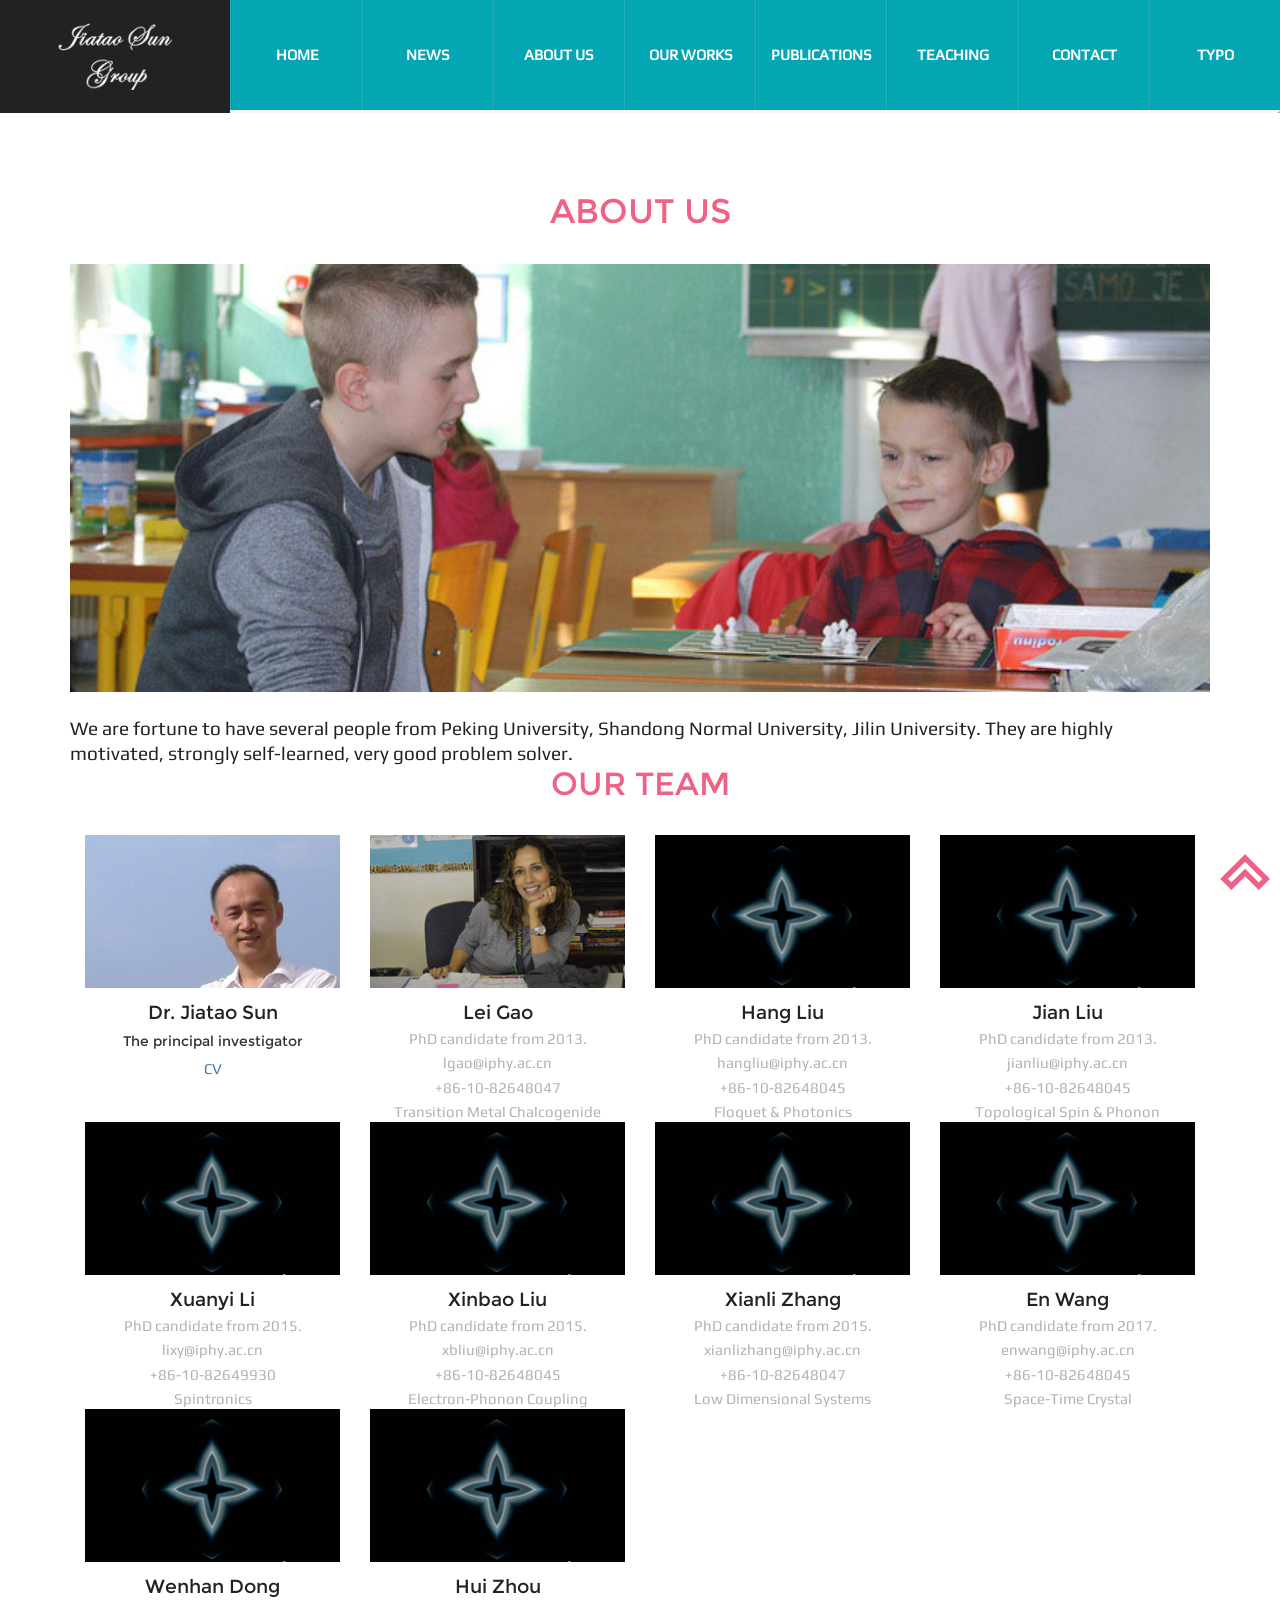
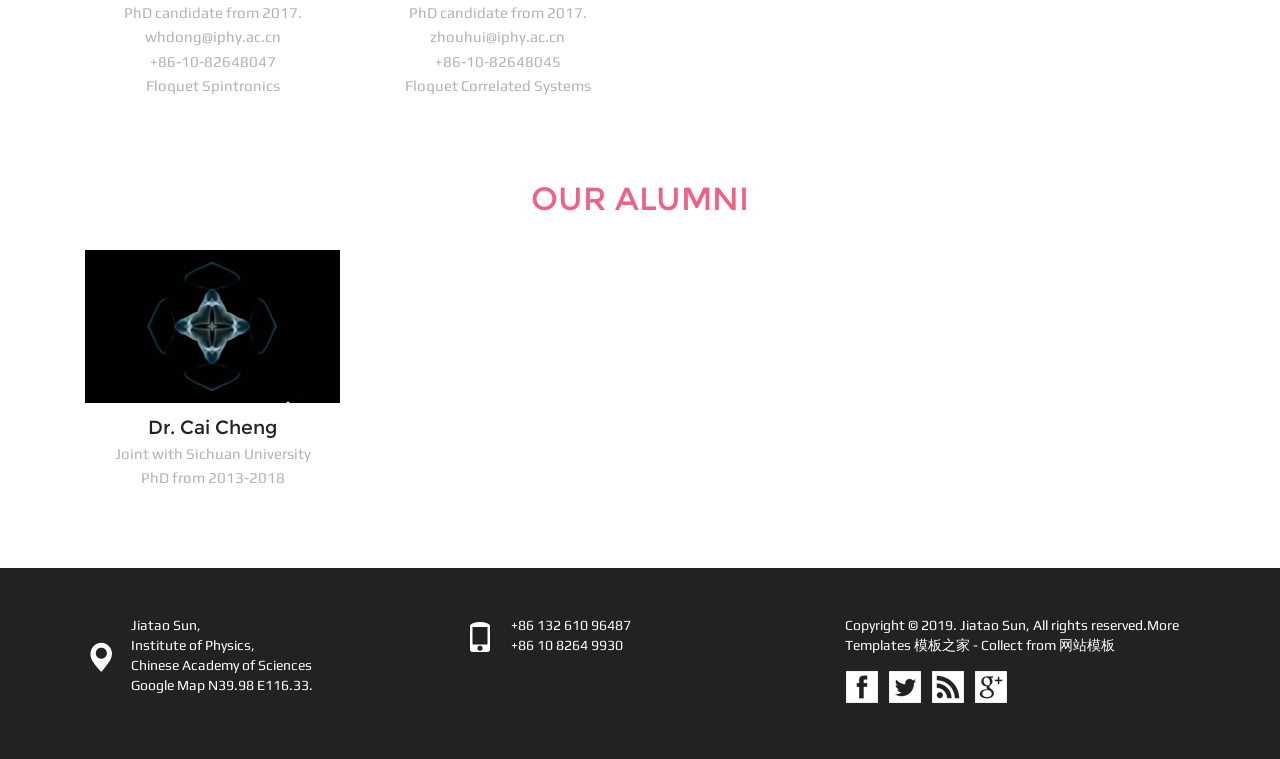
==== about.html @ 7e7f75d6 "initial commit" ====
<!DOCTYPE html>
<html>
<head>
<title>About</title>
<meta name="viewport" content="width=device-width, initial-scale=1">
<meta http-equiv="Content-Type" content="text/html; charset=utf-8" />
<meta name="keywords" content="Tutoring Responsive web template, Bootstrap Web Templates, Flat Web Templates, Andriod Compatible web template, 
Smartphone Compatible web template, free webdesigns for Nokia, Samsung, LG, SonyErricsson, Motorola web design" />
<script type="application/x-javascript"> addEventListener("load", function() { setTimeout(hideURLbar, 0); }, false); function hideURLbar(){ window.scrollTo(0,1); } </script>
<link href="css/bootstrap.css" rel='stylesheet' type='text/css' />
<link href="css/style.css" rel='stylesheet' type='text/css' />
<script src="js/jquery.min.js"></script>
<script src="js/bootstrap.js"></script>
<!---- start-smoth-scrolling---->
<script type="text/javascript" src="js/move-top.js"></script>
<script type="text/javascript" src="js/easing.js"></script>
<script type="text/javascript">
			jQuery(document).ready(function($) {
				$(".scroll").click(function(event){		
					event.preventDefault();
					$('html,body').animate({scrollTop:$(this.hash).offset().top},1000);
				});
			});
		</script>
<!--start-smoth-scrolling-->
</head>
<body>
	<!--start-header-->
	<div class="header" id="home">
		<nav class="navbar navbar-default">
			<div class="container-fluid">
			<!-- Brand and toggle get grouped for better mobile display -->
			<div class="navbar-header">
				<button type="button" class="navbar-toggle collapsed" data-toggle="collapse" data-target="#bs-example-navbar-collapse-1" aria-expanded="false">
				<span class="sr-only">Toggle navigation</span>
				<span class="icon-bar"></span>
				<span class="icon-bar"></span>
				<span class="icon-bar"></span>
				</button>
				<a class="navbar-brand" href="index.html"><img src="images/logo-sun.png" alt="" /></a>
			</div>
			<!-- Collect the nav links, forms, and other content for toggling -->
			<div class="collapse navbar-collapse" id="bs-example-navbar-collapse-1">
				<ul class="nav navbar-nav">
					<li class="active"><a href="index.html" class="hvr-bounce-to-top">Home <span class="sr-only">(current)</span></a></li>
					<li><a href="#" class="hvr-bounce-to-top">News</a></li>
					<li><a href="about.html" class="hvr-bounce-to-top">About us</a></li>
					<li><a href="research.html" class="hvr-bounce-to-top">Our works</a></li>
					<li><a href="publication.html" class="hvr-bounce-to-top">Publications</a></li>
					<li><a href="teaching.html" class="hvr-bounce-to-top">Teaching</a></li>
					<li><a href="contact.html" class="hvr-bounce-to-top">Contact</a></li>
					<li><a href="typo.html" class="hvr-bounce-to-top">typo</a></li>
				</ul>
				<div class="clearfix"></div>
			</div><!-- /.navbar-collapse -->
			</div><!-- /.container-fluid -->
		</nav>
	</div>
	<!--end-header-->
	<!--start-about-->
	<div class="about">
		<div class="container">
			<div class="about-top heading">
				<h1>About us</h1>
			</div>
			<div class="about-bottom">
                    <img src="images/abt-3.jpg" alt="">
<!--/*                <div class="image-hover img-inner-shadow">
                    <img src="images/abt-3.jpg" alt="">
                    <div class="layer"></div>
                    </div>
*/-->
				<h4>We are fortune to have several people from Peking University, Shandong Normal University, Jilin University. They are highly motivated, strongly self-learned, very good problem solver.</h4>
			</div>
		</div>
	</div>
	<!--end-vision-->
	<!--start-member-->
	<div class="teacher">
		<div class="container">
			<div class="teacher-top">
				<h3>our team</h3>
			</div>
			<div class="teacher-main">
				<div class="teacher-left">
					<img src="images/t-0.jpg" alt="" />
					<h4>Dr. Jiatao Sun</h4>
					<h5>The principal investigator</h5>
                    <p><a href="cv-190101.pdf" target="_blank">CV</a></p>
				</div>
				<div class="teacher-left">
					<img src="images/t-2.jpg" alt="" />
					<h4>Lei Gao</h4>
					<p>PhD candidate from 2013.</p>
                    <p>lgao@iphy.ac.cn</p>
                    <p>+86-10-82648047</p>
                    <p>Transition Metal Chalcogenide</p>
				</div>
				<div class="teacher-left">
					<img src="images/t-7.png" alt="" />
					<h4>Hang Liu</h4>
					<p>PhD candidate from 2013.</p>
                    <p>hangliu@iphy.ac.cn</p>
                    <p>+86-10-82648045</p>
                    <p>Floquet & Photonics</p>
				</div>
				<div class="teacher-left">
					<img src="images/t-7.png" alt="" />
					<h4>Jian Liu</h4>
					<p>PhD candidate from 2013.</p>
                    <p>jianliu@iphy.ac.cn</p>
                    <p>+86-10-82648045</p>
                    <p>Topological Spin & Phonon</p>
				</div>
				<div class="teacher-left">
					<img src="images/t-7.png" alt="" />
					<h4>Xuanyi Li</h4>
					<p>PhD candidate from 2015.</p>
                    <p>lixy@iphy.ac.cn</p>
                    <p>+86-10-82649930</p>
                    <p>Spintronics</p>
				</div>
				<div class="teacher-left">
					<img src="images/t-7.png" alt="" />
					<h4>Xinbao Liu</h4>
					<p>PhD candidate from 2015.</p>
                    <p>xbliu@iphy.ac.cn</p>
                    <p>+86-10-82648045</p>
                    <p>Electron-Phonon Coupling</p>
				</div>
				<div class="teacher-left">
					<img src="images/t-7.png" alt="" />
					<h4>Xianli Zhang</h4>
					<p>PhD candidate from 2015.</p>
                    <p>xianlizhang@iphy.ac.cn</p>
                    <p>+86-10-82648047</p>
                    <p>Low Dimensional Systems</p>
				</div>
				<div class="teacher-left">
					<img src="images/t-7.png" alt="" />
					<h4>En Wang</h4>
					<p>PhD candidate from 2017.</p>
                    <p>enwang@iphy.ac.cn</p>
                    <p>+86-10-82648045</p>
                    <p>Space-Time Crystal</p>
				</div>
				<div class="teacher-left">
					<img src="images/t-7.png" alt="" />
					<h4>Wenhan Dong</h4>
					<p>PhD candidate from 2017.</p>
                    <p>whdong@iphy.ac.cn</p>
                    <p>+86-10-82648047</p>
                    <p>Floquet Spintronics</p>
				</div>
				<div class="teacher-left">
					<img src="images/t-7.png" alt="" />
					<h4>Hui Zhou</h4>
					<p>PhD candidate from 2017.</p>
                    <p>zhouhui@iphy.ac.cn</p>
                    <p>+86-10-82648045</p>
                    <p>Floquet Correlated Systems</p>
                    <p>
				</div>
				<div class="clearfix"></div>
			</div>
<!--            <hr style=" height:2px;border:none;border-top:2px dotted #185598;" />-->
		</div>
	</div>
	<!--end-member-->
	<!--start-alumni-->
	<div class="teacher">
		<div class="container">
			<div class="teacher-top">
				<h3>our alumni</h3>
			</div>
			<div class="teacher-main">
				<div class="teacher-left">
					<img src="images/t-8.png" alt="" />
					<h4>Dr. Cai Cheng</h4>
					<p>Joint with Sichuan University</p>
                    <p>PhD from 2013-2018</p>
				</div>
				<div class="clearfix"></div>
			</div>
		</div>
	</div>
	<!--end-alumni-->

	<!--start-vision-->
<!--
	<div class="vision">
		<div class="container">
			<div class="vision-top heading">
				<h2>VISION STATEMENT</h2>
			</div>
			<div class="vision-bottom">
				<div class="col-md-8 vision-left">
					<div class="col-md-5 vsn-left">
						<img src="images/abt-1.jpg" alt="" />
					</div>
					<div class="col-md-7 vsn-right">
						<h4>Praesent nunc egestas eget elementum sed; rutrum eget metus!</h4>
						<p>Aenean eu enim imperdiet, hendrerit purus congue, semper lectus. Nullam metus urna, efficitur in tristique a, suscipit in eros. Vestibulum tincidunt mattis ante, eu lobortis arcu convallis laoreet. Vivamus vestibulum dolor vel metus finibus aliquet. Donec nibh lorem.</p>
					</div>
					<div class="clearfix"></div>
				</div>
				<div class="col-md-4 vision-right">
					<ul>
						<li><span class="glyphicon glyphicon-share-alt" aria-hidden="true"></span><a href="#">Interdum et malesuada fames ac ante ipsum</a></li>
						<li><span class="glyphicon glyphicon-share-alt" aria-hidden="true"></span><a href="#">Suspendisse purus justo, fringilla nec</a></li>
						<li><span class="glyphicon glyphicon-share-alt" aria-hidden="true"></span><a href="#">Aenean eu enim imperdiet, hendrerit purus</a></li>
						<li><span class="glyphicon glyphicon-share-alt" aria-hidden="true"></span><a href="#">Sed consequat finibus nisi, sed convallis mi</a></li>
						<li><span class="glyphicon glyphicon-share-alt" aria-hidden="true"></span><a href="#">Maecenas non lectus tristique, vestibulum</a></li>
						<li><span class="glyphicon glyphicon-share-alt" aria-hidden="true"></span><a href="#">Quisque quis nisl eget velit laoreet auctor</a></li>
					</ul>
				</div>
				<div class="clearfix"></div>
			</div>
		</div>
	</div>
-->
	<!--end-vision-->
	<!--start-footer-->
	<div class="footer">
		<div class="container">
			<div class="footer-main">
				<div class="col-md-4 footer-left">
					<span class="glyphicon glyphicon-map-marker map-marker" aria-hidden="true"></span>
					<p>Jiatao Sun, <span>Institute of Physics,</span> <span> Chinese Academy of Sciences </span> Google Map N39.98 E116.33. </p>
				</div>
				<div class="col-md-4 footer-left">
					<span class="glyphicon glyphicon-phone map-marker" aria-hidden="true"></span>
					<p>+86 132 610 96487 <span>+86 10 8264 9930</span> </p>
				</div>
				<div class="col-md-4 footer-left">
					<p class="footer-class">Copyright &copy; 2019. Jiatao Sun, All rights reserved.More Templates <a href="http://www.cssmoban.com/" target="_blank" title="模板之家">模板之家</a> - Collect from <a href="http://www.cssmoban.com/" title="网站模板" target="_blank">网站模板</a></p>
					<ul>
						<li><a href="#"><span class="fb"></span></a></li>
						<li><a href="#"><span class="twit"></span></a></li>
						<li><a href="#"><span class="rss"></span></a></li>
						<li><a href="#"><span class="ggl"></span></a></li>
					</ul>
				</div>
				<div class="clearfix"></div>
			</div>
		</div>
		<script type="text/javascript">
									$(document).ready(function() {
										/*
										var defaults = {
								  			containerID: 'toTop', // fading element id
											containerHoverID: 'toTopHover', // fading element hover id
											scrollSpeed: 1200,
											easingType: 'linear' 
								 		};
										*/
										
										$().UItoTop({ easingType: 'easeOutQuart' });
										
									});
								</script>
		<a href="#home" id="toTop" class="scroll" style="display: block;"> <span id="toTopHover" style="opacity: 1;"> </span></a>
	</div>
	<!--end-footer-->
</body>
</html>
---- css/style.css ----
@font-face {
    font-family: 'Play-Regular';
    src:url(../fonts/Play-Regular.ttf) format('truetype');
}
@font-face {
    font-family: 'Montserrat-Regular';
    src:url(../fonts/Montserrat-Regular.ttf) format('truetype');
}
html, body{
    font-size: 100%;
	background:	#fff;
}
body {
	font-size: 100%;
	font-family: 'Montserrat-Regular';
	padding: 0em;
}
body a{
	transition: 0.5s all ease;
	-webkit-transition: 0.5s all ease;
	-moz-transition: 0.5s all ease;
	-o-transition: 0.5s all ease;
	-ms-transition: 0.5s all ease;
}
p{
	margin:0;
}
ul,label{
	margin:0;
	padding:0;
}
body a:hover{
	text-decoration:none;
}
/*--Header-Part-Starts-Here--*/
.header {
	background: rgb(156, 158, 159);
}
.navbar-header {
	background: rgb(34, 34, 34);
	width: 18%;
	float: left;
	text-align: center;
	padding-top: 0.15em;
	padding-right: 0px;
	padding-bottom: 0.15em;
	padding-left: 0px;
}
.navbar-default .navbar-nav > li > a {
	color: #fff !important;
}
nav.navbar.navbar-default {
	border: none;
}
.navbar {
	margin-bottom: 0px;
}
.container-fluid {
	padding: 0px;
}
.navbar-brand {
	float: none;
	line-height: 0;
	margin: 0px;
}
.copyrights{
	text-indent:-9999px;
	height:0;
	line-height:0;
	font-size:0;
	overflow:hidden;
}
div#bs-example-navbar-collapse-1 {
	padding: 0px;
}
ul.nav.navbar-nav {
	width: 82%;
	float: right;
}
.navbar-nav li {
	width: 12.5%;
	float: left;
}
.navbar-default .navbar-nav > .active > a, .navbar-default .navbar-nav > .active > a:hover, .navbar-default .navbar-nav > .active > a:focus {
	color: rgb(255, 255, 255);
	background-color: rgb(5, 166, 179);
}
.hvr-sweep-to-top::before {
	content: '';
	position: absolute;
	z-index: -1;
	top: 0px;
	left: 0px;
	right: 0px;
	bottom: 0px;
	background: rgb(16, 199, 215);
	-webkit-transform: scaleY(0);
	transform: scaleY(0);
	-webkit-transform-origin: 50% 100% 0px;
	transform-origin: 50% 100% 0px;
	transition-property: transform;
	-webkit-transition-property: transform;
	transition-duration: 0.3s;
	-webkit-transition-duration: 0.3s;
	transition-timing-function: ease-out;
	-webkit-transition-timing-function: ease-out;
}
.nav > li > a {
	font-size: 15px;
	font-weight: 700;
	text-transform: uppercase;
	line-height: 22px;
	background-color: rgb(5, 166, 179);
	border-left: 2px ridge rgba(98, 201, 209, 0.298039);
	font-family: 'Play-Regular';
	text-align: center;
	color: rgb(255, 255, 255);
	padding-top: 52px;
	padding-right: 0em;
	padding-bottom: 52px;
	padding-left: 0em;
}
.navbar-default .navbar-nav > li > a:hover, .navbar-default .navbar-nav > li > a:focus {
	color: rgb(255, 255, 255);
	background-color: rgb(9, 150, 162);
}
/* Bounce To Top */
.hvr-bounce-to-top {
	display: inline-block;
	vertical-align: middle;
	-webkit-transform: translateZ(0);
	transform: translateZ(0);
	box-shadow: 0 0 1px rgba(0, 0, 0, 0);
	-webkit-backface-visibility: hidden;
	backface-visibility: hidden;
	-moz-osx-font-smoothing: grayscale;
	position: relative;
	-webkit-transition-property: color;
	transition-property: color;
	-webkit-transition-duration: 0.5s;
	transition-duration: 0.5s;
}
.hvr-bounce-to-top:before {
	content: "";
	position: absolute;
	z-index: -1;
	top: 0;
	left: 0;
	right: 0;
	bottom: 0;
	background: #0bc2d1;
	-webkit-transform: scaleY(0);
	transform: scaleY(0);
	-webkit-transform-origin: 50% 100%;
	transform-origin: 50% 100%;
	-webkit-transition-property: transform;
	transition-property: transform;
	-webkit-transition-duration: 0.5s;
	transition-duration: 0.5s;
	-webkit-transition-timing-function: ease-out;
	transition-timing-function: ease-out;
}
.hvr-bounce-to-top:hover, .hvr-bounce-to-top:focus, .hvr-bounce-to-top:active {
	color: white;
}
.hvr-bounce-to-top:hover:before, .hvr-bounce-to-top:focus:before, .hvr-bounce-to-top:active:before {
	-webkit-transform: scaleY(1);
	transform: scaleY(1);
	-webkit-transition-timing-function: cubic-bezier(0.52, 1.64, 0.37, 0.66);
	transition-timing-function: cubic-bezier(0.52, 1.64, 0.37, 0.66);
}
.navbar-brand > img {
	margin: 0 auto;
}
/*--header-ends--*/
/*--banner-starts--*/
.banner{
	background-size:cover;
	-webkit-background-size:cover;
	-moz-background-size:cover;
	-o-background-size:cover;
	-ms-background-size:cover;
	min-height:300px;
	background-color: #609;
	background-image: none;
	background-repeat: no-repeat;
}
.banner-top h1{
	color:#fff;
	font-size:2.5em;
	font-weight:400;
	margin:0;
	font-family: 'Montserrat-Regular';
}
.banner-top h2 {
	color: #05a6b3;
	font-size: 3em;
	font-weight: 400;
	margin: 13px 0 0 0;
	font-family: 'Montserrat-Regular';
}
.banner-top p {
	color: #fff;
	font-size: 15px;
	line-height:1.6em;
	margin: 18px 0 0 0;
	font-family: 'Play-Regular';
	width: 78%;
}
.banner-top {
	text-align: left;
	margin-top: 10%;
}
.bnr-btn {
	margin-top: 11%;
	padding-bottom: 1%;
}
.bnr-btn a{
	border:2px solid #fff;
	font-size:15px;
	font-weight:400;
	color:#fff;
	font-family: 'Play-Regular';
	padding-top: 5px;
	padding-right: 18px;
	padding-bottom: 5px;
	padding-left: 18px;
}
.bnr-btn a:hover{
	border:2px solid #05a6b3;
	transition: 0.5s all ease;
	-webkit-transition: 0.5s all ease;
	-moz-transition: 0.5s all ease;
	-o-transition: 0.5s all ease;
	-ms-transition: 0.5s all ease;
}
/* Shutter Out Horizontal */
.hvr-shutter-out-horizontal {
	display: inline-block;
	vertical-align: middle;
	-webkit-transform: translateZ(0);
	transform: translateZ(0);
	box-shadow: 0 0 1px rgba(0, 0, 0, 0);
	-webkit-backface-visibility: hidden;
	backface-visibility: hidden;
	-moz-osx-font-smoothing: grayscale;
	position: relative;
	-webkit-transition-property: color;
	transition-property: color;
	-webkit-transition-duration: 0.3s;
	transition-duration: 0.3s;
}
.hvr-shutter-out-horizontal:before {
	content: "";
	position: absolute;
	z-index: -1;
	top: 0;
	bottom: 0;
	left: 0;
	right: 0;
	background: #05a6b3;
	-webkit-transform: scaleX(0);
	transform: scaleX(0);
	-webkit-transform-origin: 50%;
	transform-origin: 50%;
	-webkit-transition-property: transform;
	transition-property: transform;
	-webkit-transition-duration: 0.3s;
	transition-duration: 0.3s;
	-webkit-transition-timing-function: ease-out;
	transition-timing-function: ease-out;
}
.hvr-shutter-out-horizontal:hover, .hvr-shutter-out-horizontal:focus, .hvr-shutter-out-horizontal:active {
	color: white;
}
.hvr-shutter-out-horizontal:hover:before, .hvr-shutter-out-horizontal:focus:before, .hvr-shutter-out-horizontal:active:before {
	-webkit-transform: scaleX(1);
	transform: scaleX(1);
}
.flex-direction-nav {
	display: none !important;
}
/*--banner-end--*/
/*--provide-starts--*/
.provide-left {
	padding: 2em 20px;
}
.provide-one {
	background: #00E0F2;
}
.provide-two {
	background: #02CDDD;
}
.provide-tre {
  background: #05B7C5;
}
.provide-four {
	background: #05a6b3;
}
.provide-left h5{
	color:#fff;
	font-size:13px;
	font-weight:400;
	margin:0;
}
.provide-left h3 {
	color: #fff;
	font-size: 29px;
	font-weight: 400;
	margin: 10px 0 0 0;
}
.provide-left p{
	color: #fff;
	font-size: 15px;
	line-height: 1.4em;
	margin: 9px 0 0 0;
	font-family: 'Play-Regular';
}
/*--provide-end--*/
/*--welcome-starts--*/
.welcome {
	padding: 5em 0px;
}
.welcome-left h3{
	color: #EF6286;
	font-size: 2.1em;
	font-weight: 500;
	margin: 0;
	text-transform: uppercase;
}
.welcome-left h4{
	font-family: 'Play-Regular';
	color:#222;
	font-weight:400;
	font-size:1.3em;
	margin:12px 0 0 0;
	line-height: 1.2em;
}
.welcome-left p{
	color: rgb(179, 177, 177);
	font-size: 15px;
	margin: 13px 0px 0px;
	font-family: 'Play-Regular';
	line-height: 1.6em;
}
.w-btn{
	margin-top:4%;
}
.w-btn a{
	border: 2px solid #05a6b3;
	font-size: 15px;
	font-weight: 400;
	color: #05a6b3;
	padding: 5px 18px;
	font-family: 'Play-Regular';
}
/*--welcome-end--*/
/*--join-starts--*/
.join {
	padding: 6em 0px;
	background: rgba(34, 34, 34, 0.09);
}
.glyphicon-time,.glyphicon-user,
.glyphicon-time, .glyphicon-user, .glyphicon-map-marker, .glyphicon-calendar {
	font-size: 2.5em;
	color: #05a6b3;
	border: 3px solid #05a6b3;
	padding: 30px 30px;
	border-radius: 50%;
	-webkit-border-radius: 50%;
	-moz-border-radius: 50%;
	-o-border-radius: 50%;
	-ms-border-radius: 50%;
}
.join-left{
	text-align:center;
}
.join-left h4 {
	color: #EF6286;
	font-size: 1.27em;
	font-weight: 500;
	margin: 24px 0 0 0;
	text-transform: uppercase;
}
.join-left p{
	color: rgb(179, 177, 178);
	font-size: 15px;
	line-height: 1.6em;
	margin: 13px 0 0 0;
	font-family: 'Play-Regular';
}
/*--join-end--*/
/*--news-starts--*/
.news {
	padding: 6em 0px;
}
.news-heading h3{
	color: #EF6286;
	font-size: 2.1em;
	font-weight: 500;
	margin: 0;
	text-transform: uppercase;
}
.news-bottom h4{
	font-family: 'Play-Regular';
	color: #222;
	font-weight: 400;
	font-size: 1.3em;
	margin: 0 0 0 0;
	line-height: 1.2em;
}
.news-bottom p{
	color: rgb(179, 177, 177);
	font-size: 15px;
	margin: 13px 0px 0px;
	font-family: 'Play-Regular';
	line-height: 1.6em;
}
.news-one-left img{
	width:100%;
}
.news-one-right {
	width: 59%;
	float: right;
}
.news-one-left {
	width: 38%;
	float: left;
}
.news-one {
	margin-top: 3%;
	border-top: 1px solid rgba(0, 0, 0, 0.1);
	padding-top: 3%;
}
.news-1 img{
	width:100%;
}
.news-bottom {
	margin-top: 3%;
}
.news-btm {
	margin-top: 7%;
}
.news-1 {
	position: relative;
}
.n-1{
	position:absolute;
	bottom:0;
	width:100%;
	padding:15px 15px;
	background:rgba(5, 166, 179, 0.9);
	text-align:center;
}
.n-1 h5{
	color:#fff;
	font-size:19px;
	font-weight:400;
	margin:0;
}
.n-1 p{
	color: #fff;
	font-size: 14px;
	margin: 1px 0px 0px;
	font-family: 'Play-Regular';
	line-height: 1.6em;
}
/*--news-end--*/
/*--teacher-start--*/
.teacher {
	padding-top: 6em;
	padding-right: 0px;
	padding-bottom: 3em;
	padding-left: 0px;
}
.teacher-top h3 {
	color: rgb(239, 98, 134);
	font-size: 2.25em;
	font-weight: 500;
	margin: 0px;
	text-transform: uppercase;
	text-align: center;
}
.teacher-main {
	margin-top: 3%;
}
.teacher-left {
	width: 25%;
	float: left;
	text-align: center;
	padding-top: 0px;
	padding-right: 15px;
	padding-bottom: 0px;
	padding-left: 15px;
}
.teacher-left img {
	width: 100%;
}
.teacher-left h4 {
	color: rgb(34, 34, 34);
	font-size: 19px;
	font-weight: 400;
	margin: 15px 0px 0px;
}
.teacher-left p {
	color: rgb(179, 177, 177);
	font-size: 15px;
	margin: 5px 0px 0px;
	font-family: 'Play-Regular';
	line-height: 1.3em;
}
/*--teachers-end--*/
/*--about-starts--*/
.about {
	padding: 6em 0px 0px;
}
.about-top {
	text-align: center;
}
.about-bottom {
	margin-top: 4%;
}
.about-bottom img {
	width: 100%;
}
.about-bottom h4 {
	color: rgb(34, 34, 34);
	font-size: 1.2em;
	margin: 2.1% 0px 0px;
	line-height: 1.3em;
	font-family: 'Play-Regular';
}
.about-bottom p {
	color: rgb(179, 177, 177);
	font-size: 15px;
	margin: 5px 0px 0px;
	font-family: 'Play-Regular';
	line-height: 1.6em;
}
.vision {
	padding-top: 2em;
	padding-right: 0px;
	padding-bottom: 6em;
	padding-left: 0px;
}
.vision-top {
	text-align: center;
}
.vision-bottom {
	margin-top: 4%;
}
.vsn-left img {
	width: 100%;
}
.vsn-right h4 {
	color: rgb(34, 34, 34);
	font-size: 1.2em;
	margin: 0px;
	line-height: 1.3em;
	font-family: 'Play-Regular';
}
.vsn-right p {
	color: rgb(179, 177, 177);
	font-size: 15px;
	margin: 5px 0px 0px;
	font-family: 'Play-Regular';
	line-height: 1.6em;
}
.vision-right ul {
	padding: 0px;
	margin: 0px;
}
.vision-right ul li {
	list-style: none;
	margin-bottom: 10px;
}
.glyphicon-share-alt {
	font-size: 15px;
	color: rgb(5, 166, 179);
	border: none;
	display: inline-block;
	vertical-align: middle;
}
.vision-right ul li a {
	color: rgb(179, 177, 177);
	font-size: 15px;
	font-family: 'Play-Regular';
	display: inline-block;
	vertical-align: middle;
	margin-left: 8px;
}
/*--about-end--*/
/*--services-start--*/
.services {
	padding-top: 3em;
	padding-right: 0px;
	padding-bottom: 6em;
	padding-left: 0px;
}
.services-top {
	text-align: center;
}
.services-bottom {
	margin-top: 4%;
}
.heading h3,.heading h1,.heading h2 {
	color: #EF6286;
	font-size: 2.1em;
	font-weight: 500;
	margin: 0;
	text-transform: uppercase;
}
.services-left {
	text-align: center;
}
.services-left img {
	width: 100%;
}
.services-left h4 {
	color: #05a6b3;
	padding: 10px 0px;
	font-size: 22px;
	font-weight: 400;
	font-family: 'Play-Regular';
	background: rgba(34, 34, 34, 0.08);
	text-align: left;
	margin: 0;
}
.services-left h4 span {
	background: #05A6B3;
	color: #fff;
	padding: 9px 15px;
	margin-right: 16%;
}
.services-left p {
	color: #B3B1B1;
	font-size: 15px;
	margin: 15px 0 0 0;
	font-family: 'Play-Regular';
	line-height: 1.6em;
	padding: 0 15px;
}
.additional {
	padding-bottom: 6em;
}
.additional-bottom{
	margin-top:4%;
}
.additional-left ul{
	padding:0;
	margin:0;
}
.additional-left ul li{
	list-style: none;
	margin-bottom: 10px;
}
.additional-left ul li a {
	color: rgb(179, 177, 177);
	font-size: 15px;
	font-family: 'Play-Regular';
	display: inline-block;
	vertical-align: middle;
	margin-left: 8px;
}
.additional-left ul li a:hover{
	color:#0bc2d1;
	transition: 0.5s all ease;
	-webkit-transition: 0.5s all ease;
	-moz-transition: 0.5s all ease;
	-o-transition: 0.5s all ease;
	-ms-transition: 0.5s all ease;
}
.over {
	padding: 0 0 6em 0;
}
.over-top {
	text-align: center;
}
.over-bottom {
	margin-top: 4%;
}
.over-1:nth-child(2) {
	margin-top: 3%;
}
.o-left img {
	width: 100%;
}
.o-left h4 {
	color: #222;
	font-size: 1.2em;
	margin: 0;
	line-height: 1.3em;
	font-family: 'Play-Regular';
}
.o-left p {
	color: #B3B1B1;
	font-size: 15px;
	margin: 12px 0 0 0;
	font-family: 'Play-Regular';
	line-height: 1.6em;
}
/*--services-end--*/
/*--footer-start--*/
.footer {
	padding: 3em 0px;
	background: #222;
}
.map-marker {
	display: inline-block;
	vertical-align: middle;
	color: #fff;
	font-size: 30px;
	padding: 0 !important;
	margin-right: 12px;
	border: none;
}
.footer-left p {
	color: #fff;
	font-size: 14px;
	font-weight: 400;
	vertical-align: middle;
	display: inline-block;
	font-family: 'Play-Regular';
}
.footer-left p a{
	color:#fff;
}
.footer-left p a:hover{
	color:#05a6b3;
	transition: 0.5s all ease;
	-webkit-transition: 0.5s all ease;
	-moz-transition: 0.5s all ease;
	-o-transition: 0.5s all ease;
	-ms-transition: 0.5s all ease;
}
.footer-left ul {
	padding: 0;
	margin-top: 4%;
}
.footer-left ul li {
	list-style: none;
	display: inline-block;
	margin-right: 5px;
}
.footer-left ul li a span {
	background: url(../images/social-icons.png) no-repeat;
	width: 34px;
	height: 34px;
	display: block;
}
.footer-left ul li a span.fb {
	background-position: 0px 0px;
}
.footer-left ul li a span.fb:hover {
	background-position: 0px -34px;
}
.footer-left ul li a span.twit {
	background-position: -34px 0px;
}
.footer-left ul li a span.twit:hover {
	background-position: -34px -34px;
}
.footer-left ul li a span.rss {
	background-position: -68px 0px;
}
.footer-left ul li a span.rss:hover {
	background-position: -68px -34px;
}
.footer-left ul li a span.ggl {
	background-position: -102px 0px;
}
.footer-left ul li a span.ggl:hover {
	background-position: -102px -34px;
}
.footer-left p span{
	display:block;
}
/*--footer-end--*/
/*--contact-start--*/
.map {
	padding: 6em 0px;
}
.map-bottom {
	margin-top: 2.5%;
}
.map-bottom iframe{
	width:100%;
	height:350px;
	border:none;
}
.contact-top p{
	color: rgb(179, 177, 177);
	font-size: 15px;
	margin: 1.2% 0px 0px;
	font-family: 'Play-Regular';
	line-height: 1.6em;
}
.contact-bottom {
	margin-top: 3%;
}
.contact-left form input[type="text"], .contact-left textarea {
	width: 100%;
	padding: 12px 12px;
	border: 1px solid #BDBCBC;
	font-size: 15px;
	margin-bottom: 1.5em;
	color: #808080;
	outline: none;
	font-weight: 400;
	font-family: 'Play-Regular';
}
.contact-left textarea {
	resize: none;
	height: 192px;
}
.contact-left form input[type="submit"] {
	font-size: 15px;
	display: inline-block;
	background: none;
	padding: 9px 30px;
	border: 2px solid #05a6b3;
	color: #05a6b3;
	text-decoration: none;
	font-weight: 700;
	transition: 0.5s all ease;
	-webkit-transition: 0.5s all ease;
	-moz-transition: 0.5s all ease;
	-o-transition: 0.5s all ease;
	-ms-transition: 0.5s all ease;
	font-family: 'Play-Regular';
}
.contact-left form input[type="submit"]:hover {
	background: #05a6b3;
	color:#fff;
}
.contact {
	padding-bottom: 6em;
}
/*--contact-end--*/
/*--pages-starts--*/
h3.ghj {
	color: #EF6286;
	font-size: 2em !important;
	margin: 0 0 1em;
	text-transform: uppercase;
}
.pages {
	padding-top: 1em;
	padding-right: 0px;
	padding-bottom: 6em;
	padding-left: 0px;
}
.headdings, .Buttons, .progress-bars, .alerts, .bread-crumbs, .pagenatin, .appearance, .distracted {
	padding: 2em 0;
}
.progress-bars,.well,.appearance,.bs-example,
.Buttons,ol.breadcrumb,.alerts {
	font-family: 'Play-Regular';
}
h4.b4 {
	margin: 15px 0px !important;
}
/*--pages-end--*/
#toTop {
	display: none;
	text-decoration: none;
	position: fixed;
	bottom: 10px;
	right: 10px;
	overflow: hidden;
	width: 50px;
	height: 36px;
	border: none;
	text-indent: 100%;
	background: url(../images/top-arrow.png) no-repeat;
}
/*---- responsive-design -----*/
@media(max-width:1440px){

}
@media(max-width:1366px){
.banner {
	min-height: 620px;
}
.about {
	padding: 5em 0px 0px;
}
.vision, .services,.map,.pages{
	padding: 5em 0px;
}
.banner-top {
	margin-top: 17%;
}
.provide-left {
	padding: 1.8em 20px;
}
.join {
	padding: 5em 0px;
}
.nav > li > a {
	padding: 46px 0em;
}
.navbar-brand > img {
	width: 57%;
}
.navbar-header {
	padding: 0em 0px;
}
.contact,.additional, .teacher, .over {
	padding: 0px 0px 5em;
}
}
@media(max-width:1280px){
.nav > li > a {
	padding: 44px 0em;
}
.services-bottom {
	margin-top: 3%;
}
.over-bottom {
	margin-top: 3%;
}
.additional-bottom {
	margin-top: 3%;
}
.about-bottom {
	margin-top: 3%;
}
.vision-bottom {
	margin-top: 3%;
}
.navbar-brand > img {
	width: 57.8%;
}
.banner-top h1 {
	font-size: 2.25em;
}
.banner-top h2 {
	font-size: 2.7em;
}
.banner-top p {
	margin: 15px 0 0 0;
}
.bnr-btn {
	margin-top: 3.5%;
}
.banner {
	min-height: 585px;
}
.provide-left {
	padding: 1.6em 15px;
}
.provide-left h3 {
	font-size: 26px;
}
.welcome-left h3 {
	font-size: 2em;
}
.news-heading h3 {
	font-size: 2em;
}
.news {
	padding: 5em 0px;
}
.teacher-top h3 {
	font-size: 2em;
}
.map-bottom {
	margin-top: 2%;
}
.map-bottom iframe {
	height: 320px;
}
}
@media(max-width:1024px){
.navbar-brand > img {
	width: 65%;
}
.map-bottom iframe {
	height: 281px;
}
.contact-top p {
	font-size: 14px;
	margin: 1% 0px 0px;
}
.contact-left form input[type="text"], .contact-left textarea {
	padding: 10px 12px;
	font-size: 14px;
	margin-bottom: 1.2em;
}
.contact-left textarea {
	height: 162px;
}
.contact-left form input[type="submit"] {
	font-size: 14px;
}
.services-left p {
	font-size: 14px;
	margin: 11px 0 0 0;
}
.services-left h4 {
	font-size: 20px;
}
.about {
	padding: 4em 0px 0px;
}
.heading h3, .heading h1, .heading h2 {
	font-size: 2em;
}
.o-left h4 {
	font-size: 1.1em;
}
.o-left p {
	font-size: 14px;
	margin: 7px 0 0 0;
}
.o-left:nth-child(2) {
	padding: 0;
}
.additional-left ul li a {
	font-size: 14px;
}
.vision-bottom {
	margin-top: 2%;
}
.vision, .services,.map,.pages {
	padding: 4em 0px;
}
.about-bottom h4 {
	font-size: 1.1em;
	margin: 1.5% 0px 0px;
}
.about-bottom p {
	font-size: 14px;
	margin: 2px 0px 0px;
}
.vsn-right h4 {
	font-size: 1.1em;
}
.vsn-right p {
	font-size: 14px;
	margin: 3px 0px 0px;
}
.vsn-right {
	padding: 0;
}
.vision-right ul li a {
	font-size: 13px;
	margin-left: 5px;
}
.vision-right ul li {
	margin-bottom: 8px;
}
.about-bottom {
	margin-top: 2%;
}
.nav > li > a {
	padding: 41px 0em;
	 font-size: 14px;
}
.banner-top h1 {
	font-size: 2em;
}
.banner-top h2 {
	font-size: 2.5em;
}
.banner-top p {
	margin:9px 0 0 0;
	width: 95%;
}
.banner {
	min-height: 500px;
}
.flex-control-paging li a {
	width: 12px !important;
	height: 12px !important;
}
.flex-control-nav {
	top: 116% !important;
}
.provide-left h3 {
	font-size: 23px;
	margin: 6px 0 0 0;
}
.provide-left p {
	font-size: 14px;
	margin: 4px 0 0 0;
}
.provide-left {
	padding: 1.2em 15px;
}
.bnr-btn a {
	font-size: 14px;
}
.welcome-left h3 {
	font-size: 1.9em;
}
.welcome-left h4 {
	font-size: 1.2em;
	margin: 9px 0 0 0;
}
.w-btn a {
	font-size: 14px;
	padding: 4px 15px;
}
.welcome {
	padding: 4em 0px;
}
.join {
	padding: 4em 0px;
}
.glyphicon-time, .glyphicon-user, .glyphicon-time, .glyphicon-user, .glyphicon-map-marker, .glyphicon-calendar {
	font-size: 2.3em;
	padding: 25px 25px;
}
.join-left h4 {
	font-size: 1.2em;
}
.news {
	padding: 4em 0px;
}
.news-heading h3 {
	font-size: 1.724em;
}
.teacher-top h3 {
	font-size: 1.9em;
}
.news-bottom h4 {
	font-size: 1.2em;
}
.news-bottom {
	margin-top: 2%;
}
.news-bottom p {
	margin: 9px 0px 0px;
	font-size: 14px;
}
.join-left p {
	font-size: 14px;
	margin: 6px 0 0 0;
}
.welcome-left p {
	font-size: 14px;
	margin: 9px 0px 0px;
}
.news-one {
	margin-top: 2.5%;
	padding-top: 2.5%;
}
.n-1 h5 {
	font-size: 18px;
}
.n-1 p {
	font-size: 14px;
	margin: 0px 0px 0px;
}
.teacher-left h4 {
	font-size: 18px;
	margin: 13px 0px 0px;
}
.teacher-left p {
	font-size: 14px;
	margin: 3px 0px 0px;
}
.contact,.additional, .teacher, .over{
	padding: 0px 0px 4em;
}
.map-marker {
	margin-right: 6px;
	font-size: 25px !important;
}
.footer {
	padding: 2.5em 0px;
}
.footer-left p {
	font-size: 13px;
}
.additional-bottom {
	margin-top: 2%;
}
}
@media(max-width:768px){
.nav > li > a {
	padding: 33px 0em;
	font-size: 13px;
}
.label {
	font-size: 65%;
}
.map-bottom iframe {
	height: 250px;
}
.services-left {
	width: 33.3%;
	float: left;
	padding: 0 10px;
}
.o-left:nth-child(1) {
	width: 35%; 
	margin-bottom:3%;
}
.o-left:nth-child(2) {
	width: 65%; 
}
.over-1:nth-child(2) {
	margin-top: 0%;
}
.additional-left {
	width: 33.3%;
	float: left;
	padding: 0 5px;
}
.glyphicon-share-alt {
	font-size: 13px;
}
.additional-left ul li a {	
	margin-left: 4px;
}
.o-left:nth-child(1),.o-left:nth-child(2){
	float: left;
}
.services-left h4 span {
	margin-right: 6%;
}
.services-left h4 {
	font-size: 17px;
	padding: 9px 0px;
}
.heading h3, .heading h1, .heading h2 {
	font-size: 1.7em;
}
.about-bottom {
	margin-top: 1.2%;
}
.vision, .services,.map,.pages {
	padding: 3em 0px;
}
.vsn-left {
	width: 34%;
	float: left;
}
.vsn-right {
	width: 66%;
	float: right;
}
.vision-right {
	margin-top: 3%;
}
.vision-bottom {
	margin-top: 2.5%;
}
.about {
	padding: 3em 0px 0px;
}
.navbar-brand > img {
	width: 64%;
}
.banner-top h1 {
	font-size: 1.6em;
}
.banner-top h2 {
	font-size: 2em;
}
.bnr-btn {
	margin-top: 4%;
}
.banner {
	min-height: 410px;
}
.flex-control-nav {
	top: 113% !important;
}
.banner-top {
	margin-top: 14%;
}
.provide-left {
	padding: 1em 15px;
	width: 25%;
	float: left;
}
.provide-left h5 {
	font-size: 12px;
}
.provide-left h3 {
	font-size: 20px;
}
.provide-left p {
	font-size: 13px;
	margin: 2px 0 0 0;
}
.welcome {
	padding: 3em 0px;
}
.welcome-left {
	width: 50%;
	float: left;
}
.welcome-left h3 {
	font-size: 1.7em;
}
.welcome-left h4 {
	font-size: 1.1em;
	margin: 7px 0 0 0;
}
.welcome-left p {
	font-size: 14px;
	margin: 7px 0px 0px;
}
.w-btn a {
	font-size: 13px;
	padding: 3px 10px;
}
.w-btn {
	margin-top: 5%;
}
.join-left {
	width: 25%;
	float: left;
	padding: 0 10px;
}
.glyphicon-time, .glyphicon-user, .glyphicon-time, .glyphicon-user, .glyphicon-map-marker, .glyphicon-calendar {
	font-size: 2em;
	padding: 20px 20px;
}
.join-left h4 {
	font-size: 1.05em;
	margin: 18px 0 0 0;
}
.join {
	padding: 3em 0px;
}
.news {
	padding: 3em 0px;
}
.news-heading h3 {
	font-size: 1.65em;
}
.news-right {
	margin-top: 3%;
}
.news-btm {
	margin-top: 2.5%;
}
.teacher-left {
	padding: 0px 5px;
}
.teacher-main {
	margin-top: 2%;
}
.teacher-top h3 {
	font-size: 1.7em;
}
.teacher-left h4 {
	font-size: 17px;
	margin: 11px 0px 0px;
}
.contact,.additional, .teacher, .over {
	padding: 0px 0px 3em;
}
.footer-left {
	width: 33.3%;
	float: left;
}
.footer {
	padding: 2em 0px;
}
.footer-left ul li a span {
	width: 30px;
	height: 30px;
	background-size: 400%;
}
.footer-left ul li a span.fb:hover {
	background-position: 0px -30px;
}
.footer-left ul li a span.twit {
	background-position: -30px 0px;
}
.footer-left ul li a span.twit:hover {
	background-position: -30px -30px;
}
.footer-left ul li a span.rss {
	background-position: -60px 0px;
}
.footer-left ul li a span.rss:hover {
	background-position: -60px -30px;
}
.footer-left ul li a span.ggl {
	background-position: -90px 0px;
}
.footer-left ul li a span.ggl:hover {
	background-position: -90px -30px;
}
}
@media(max-width:736px){
.navbar-header {
	width: 100%;
	float: none;
	margin: 0 !important;
	text-align: left;
}
.navbar-brand {
	float: left;
	padding: 12px 0 57px 15px;
}	
.navbar-toggle {
	margin-top: 21px;
}
}
@media(max-width:640px){
ul.nav.navbar-nav {
	width: 100%;
	float: none;
	margin: 0 !important;
}
h3.ghj {
	font-size: 1.7em !important;
	margin: 0 0 12px;
}
.map-bottom iframe {
	height: 215px;
}
.services-bottom {
	margin-top: 2%;
}
.services-left h4 {
	font-size: 15px;
	padding: 8px 0px;
}
.services-left p {
	font-size: 13px;
	margin: 7px 0 0 0;
	padding: 0 0px;
}
.o-left h4 {
	font-size: 1em;
}
.services-left h4 span {
	margin-right: 6%;
	padding: 7px 10px;
}
.about {
	padding: 2.5em 0px 0px;
}
.about-bottom h4 {
	font-size: 1em;
}
.about-bottom p {
	font-size: 13px;
	margin: 5px 0px 0px;
}
.heading h3, .heading h1, .heading h2 {
	font-size: 1.45em;
}
.vision, .services,.map,.pages {
	padding: 2.5em 0px;
}
.vsn-right h4 {
	font-size: 1em;
}
.vsn-right p {
	font-size: 13px;
}
.vsn-left {
	width: 42%;
}
.vsn-right {
	width: 58%;
}
.navbar-header {
	width: 100%;
	float: none;
	margin: 0 !important;
	text-align: left;
}
.navbar-brand > img {
	width: 57%;
	margin: 0 0 0 3%;
}
button.navbar-toggle.collapsed, .navbar-default .navbar-toggle:hover, .navbar-default .navbar-toggle:focus {
	margin: 3.2% 3% 16px 0 !important;
}
div#bs-example-navbar-collapse-1 {
	border: none !important;
	margin: 0 !important;
}
.navbar-nav li {
	width: 100%;
	float: none;
	display: inline-block !important;
}
.nav > li > a {
	padding: 15px 0em;
}
.banner-top h1 {
	font-size: 1.4em;
}
.banner-top h2 {
	font-size: 1.75em;
	margin: 8px 0 0 0;
}
.banner-top p {
	margin: 8px 0 0 0;
	width: 92%;
	font-size: 13px;
}
.bnr-btn a {
	font-size: 12px;
	padding: 4px 13px;
}
.flex-control-paging li a {
	width: 11px !important;
	height: 11px !important;
}
.banner {
	min-height: 330px;
}
.banner-top {
	margin-top: 11%;
}
.provide-left h3 {
	font-size: 18px;
}
.provide-left {
	padding: 12px 10px;
}
.provide-left p {
	font-size: 12px;
	margin: 4px 0 0 0;
}
.welcome {
	padding: 2.5em 0px;
}
.welcome-left h3 {
	font-size: 1.45em;
}
.welcome-left h4 {
	font-size: 1.05em;
	margin: 4px 0 0 0;
}
.welcome-left p {
	font-size: 13px;
	margin: 5px 0px 0px;
}
.w-btn a {
	font-size: 11px;	
}
.join-left {
	width: 50%;
}
.join {
	padding: 2.5em 0px;
}
.join-left:nth-child(1),.join-left:nth-child(2) {
	margin-bottom:2%;
}
.news {
	padding: 2.5em 0px;
}
.news-heading h3 {
	font-size: 1.45em;
}
.news-bottom h4 {
	font-size: 1.1em;
}
.join-left p {
	font-size: 13px;
}
.news-bottom p {
	margin: 6px 0px 0px;
	font-size: 13px;
}
.news-bottom {
	margin-top: 1.2%;
}
.teacher-top h3 {
	font-size: 1.45em;
}
.contact,.additional, .teacher, .over {
	padding: 0px 0px 2.5em;
}
.teacher-left img {
	width: 50%;
}
.teacher-left {
	width: 100%;
	margin-bottom: 4%;
}
.teacher-left:nth-child(5){
	margin-bottom: 0%;
}
.footer-left {
	width: 100%;
	float: none;
	text-align: center;
	margin-bottom: 4%;
}
.footer-left:nth-child(3) {
	margin-bottom: 0%;
}
.footer-left ul {
	margin-top: 3%;
}
.footer-left p {
	text-align: left;
}
.navbar-default .navbar-nav > li > a {
	border-bottom: 1px ridge rgba(255, 255, 255, 0.38);
}
.navbar-brand {
	float: left;
}
.vision-right ul li a {
	font-size: 13px;
}
.o-left p {
	font-size: 13px;
}
.additional-left {
  width: 33.3%;
  padding: 0 0px;
}
.additional-left ul li a {
	margin-left: 4px;
	font-size: 12px;
}
.contact-top p {
	font-size: 13px;
}
.headdings, .Buttons, .progress-bars, .alerts, .bread-crumbs, .pagenatin, .appearance, .distracted {
	padding: 1em 0;
}
.label {
	font-size: 59%;
}
.pagination {
	margin: 15px 0;
}
}
@media(max-width:480px){
.navbar-brand > img {
	width: 20% !important;
	margin: 0 0 0 3%;
}
h1.head {
	font-size: 30px;
}
h2.head {
	font-size: 28px;
}
h3.ghj {
	font-size: 1.5em !important;
}
.label {
	font-size: 40%;
}
.label {
	font-size: 51%;
}
.services-left {
	width: 100%;
	padding: 0 15px;
	margin-bottom:4%;
}
.map-bottom iframe {
	height: 180px;
}
.services-left:nth-child(3){
	margin-bottom:0;
}
.over-left {
	padding: 0;
}
.additional-left {
  width: 100%;
  padding: 0 15px;
}
.services-left h4 span {
	margin-right: 27%;
}
.services-left h4 {
	font-size: 16px;
}
.teacher-top h3 {
	font-size: 1.3em;
}
.teacher-left h4 {
	font-size: 16px;
}
.heading h3, .heading h1, .heading h2 {
	font-size: 1.3em;
}
.about-bottom h4 {
	font-size: 15px;
}
.vision, .services,.map,.pages {
	padding: 2em 0px;
}
.about {
	padding: 2em 0px 0px;
}
.vsn-left {
	width: 100%;
}
.vsn-right {
	width: 100%;
	margin-top: 3%;
}
button.navbar-toggle.collapsed, .navbar-default .navbar-toggle:hover, .navbar-default .navbar-toggle:focus {
	margin: 3.5% 3% 13px 0 !important;
}
.banner-top h1 {
	font-size: 1.2em;
}
.banner-top h2 {
	font-size: 1.5em;
	margin: 6px 0 0 0;
}
.bnr-btn a {
	font-size: 11px;
	padding: 3px 10px;
}
.flex-control-paging li a {
	width: 9px !important;
	height: 9px !important;
}
.banner {
	min-height: 255px;
}
.banner-top p {
	margin: 3px 0 0 0;
	width: 100%;
	font-size: 12px;
}
.flex-control-nav {
	top: 111% !important;
}
.provide-left {
	width: 50%;
}
.provide-left h3 {
	font-size: 17px;
}
.welcome-left {
	width: 100%;
	padding: 0;
}
.welcome-left h3 {
	font-size: 1.3em;
}
.welcome-left h4 {
	font-size: 1em;
	margin: 7px 0 0 0;
}
.welcome-left:nth-child(2){
	margin-top:5%;
}
.welcome {
	padding: 2em 0px;
}
.w-btn {
	margin-top: 3%;
}
.w-btn a {
	font-size: 10px;
}
.glyphicon-time, .glyphicon-user, .glyphicon-time, .glyphicon-user, .glyphicon-map-marker, .glyphicon-calendar {
	font-size: 1.5em;
	padding: 15px 15px;
}
.join-left h4 {
	font-size: 1em;
	margin: 13px 0 0 0;
}
.join-left p {
	margin: 4px 0 0 0;
}
.join {
	padding: 2em 0px;
}
.news-heading h3 {
	font-size: 1.3em;
}
.news-bottom h4 {
	font-size: 1em;
}
.news {
	padding: 2em 0px;
}
.news-one-left {
	width: 100%;
	float: none;
}
.news-one-right {
	width: 100%;
	float: none;
    margin-top: 3%;
}
.news-right {
	margin-top: 4%;
}
.n-1 h5 {
	font-size: 17px;
}
#toTop {
	width: 45px;
	height: 32px;
	background-size: 100%;
}
.navbar-brand {
	padding: 11px 0;
}
.navbar-brand > img {
	width: 55% !important;
	margin: 0 0 0 8%;
}
.nav > li > a {
	padding: 11px 0em;
}
.contact,.additional, .teacher, .over{
	padding: 0px 0px 2em;
}
.vsn-right h4 {
	font-size: 15px;
}
}
@media(max-width:320px){
.navbar-brand > img {
	width: 30% !important;
	margin: 0 0 0 2.5%;
}
.navbar-toggle .icon-bar {
	width: 15px !important;
	height: 1px !important;
}
.navbar-brand > img {
	width: 45% !important;
	margin: 0 0 0 5%;
}
.banner-top h1 {
	font-size: 15px;
}
.banner-top h2 {
	font-size: 1.2em;
	margin: 5px 0 0 0;
}
.banner-top p {
	font-size: 11px;
}
.bnr-btn a {
	font-size: 10px;
	padding: 2px 10px;
}
.flex-control-paging li a {
	width: 8px !important;
	height: 8px !important;
}
.flex-control-nav {
	top: 109% !important;
}
.banner {
	min-height: 240px;
}
.provide-left h5 {
	font-size: 11px;
}
.provide-left h3 {
	font-size: 16px;
	margin: 4px 0 0 0;
}
.provide-left {
	padding: 10px 8px;
}
.welcome-left h3 {
	font-size: 1.15em;
}
.welcome-left h4 {
	font-size: 15px;
	margin: 4px 0 0 0;
}
.welcome-left p {
	font-size: 12px;
	margin: 3px 0px 0px;
}
.welcome-left:nth-child(2) {
	margin-top: 6%;
}
button.navbar-toggle.collapsed, .navbar-default .navbar-toggle:hover, .navbar-default .navbar-toggle:focus {
	margin: 4.5% 3% 11px 0 !important;
}
.welcome {
	padding: 1.5em 0px;
}
.join-left {
	width: 100%;
}
.glyphicon-time, .glyphicon-user, .glyphicon-time, .glyphicon-user, .glyphicon-map-marker, .glyphicon-calendar {
	font-size: 1.3em;
	padding: 12px 12px;
}
.join-left h4 {
	font-size: 16px;
	margin: 10px 0 0 0;
}
.join-left:nth-child(1), .join-left:nth-child(2), .join-left:nth-child(3) {
	margin-bottom: 4%;
}
.news-left {
	padding: 0;
}
.news-right {
	margin-top: 5%;
	padding: 0;
}
.news-heading h3 {
	font-size: 1.1em;
}
.news-bottom h4 {
	font-size: 15px;
	margin: 7px 0 0 0;
}
.news {
	padding: 1.5em 0px;
}
.join-left p {
	margin: 2px 0 0 0;
	font-size: 12px;
}
.news-bottom p {
	font-size: 12px;
}
.n-1 h5 {
	font-size: 15px;
}
.n-1 p {
	font-size: 13px;
}
.n-1 {
	padding: 8px 15px;
}
.contact,.additional, .teacher, .over{
	padding: 0px 0px 1.5em;
}
.footer {
	padding: 1.5em 0px;
}
.footer-left p {
	text-align: center;
	font-size: 12px;
}
.footer-left {
	margin-bottom: 6%;
}
.footer-left ul li a span {
	width: 25px;
	height: 25px;
}
.footer-left ul li a span.fb:hover {
	background-position: 0px -25px;
}
.footer-left ul li a span.twit {
	background-position: -25px 0px;
}
.footer-left ul li a span.twit:hover {
	background-position: -25px -25px;
}
.footer-left ul li a span.rss {
	background-position: -50px 0px;
}
.footer-left ul li a span.rss:hover {
	background-position: -50px -25px;
}
.footer-left ul li a span.ggl {
	background-position: -75px 0px;
}
.footer-left ul li a span.ggl:hover {
	background-position: -75px -25px;
}
.nav > li > a {
	padding: 8px 0em;
	font-size: 11px;
}
.teacher-left img {
	width: 70%;
}
.teacher-main {
	margin-top: 3%;
}
.teacher-left p {
	font-size: 13px;
	margin: 2px 0px 0px;
}
.teacher-left h4 {
	font-size: 16px;
	margin: 8px 0px 0px;
}
.teacher-top h3 {
	font-size: 1.15em;
}
.heading h3, .heading h1, .heading h2 {
	font-size: 1.1em;
}
.about-bottom h4 {
	font-size: 14px;
	margin: 2.5% 0px 0px;
}
.about {
	padding: 1.5em 0px 0px;
}
.about-bottom p {
	font-size: 12px;
	margin: 4px 0px 0px;
}
.vision, .services,.map,.pages{
	padding: 1.5em 0px;
}
.vsn-right h4 {
	font-size: 14px;
}
.vision-left {
	padding: 0;
}
.vsn-right p {
	font-size: 12px;
}
.vision-right ul li a {
	font-size: 12px;
	margin-left: 6px;
}
.glyphicon-share-alt {
	font-size: 13px;
}
.vision-right {
	padding: 0;
}
.services-bottom {
	margin-top: 3%;
}
.services-left h4 span {
	margin-right: 15%;
	padding: 6px 10px;
}
.services-left h4 {
	padding: 7px 0px;
}
.services-left p {
	font-size: 12px;
	margin: 6px 0 0 0;
}
.o-left{
	width: 100% !important;
	float: none !important;
}
.over-left {
	margin-bottom: 5%;
}
.o-left {
	padding: 0 0;
}
.map-bottom {
	margin-top: 3%;
}
.map-bottom iframe {
	height: 150px;
}
.contact-top p {
	font-size: 12px;
	margin: 2% 0px 0px;
}
.contact-left {
	padding: 0;
}
.contact-bottom {
	margin-top: 5%;
}
.contact-left form input[type="text"], .contact-left textarea {
	padding: 8px 12px;
	font-size: 12px;
	margin-bottom: 10px;
}
.contact-left textarea {
	height: 140px;
}
.contact-left form input[type="submit"] {
	font-size: 13px;
	padding: 6px 23px;
}
.bs-example h1, .bs-example hh2, .bs-example h3, .bs-example h4, .bs-example h5, .bs-example h6 {
	margin: 0px 0 5px;
}
.label {
	font-size: 41% !important;
}
h3.ghj {
	font-size: 1.3em !important;
}
h1.head {
	font-size: 25px;
}
h2.head {
	font-size: 23px;
}
h3.head {
	font-size: 20px;
}
h3.head {
	font-size: 18px;
}
.table {
	margin-bottom: 0;
}
.label {
	font-size: 25% !important;
}
h1.b1,h2.b2,h3.b3,h4.b4,h5.b5,h6.b6 {
	margin: 0 !important;
}
.pagination-lg > li > a, .pagination-lg > li > span {
	padding: 10px 13px;
	font-size: 12px;
}
.pagination {
	margin: 9px 0;
}
}
/*---- responsive-design -----*/

/*---- start user redefined  -----*/

/***https://www.html5tricks.com/demo/css3-image-hover-animation/index.html***/
.sep .image-hover {margin:20px 20px 20px 20px}

/****** image hover ******/

.image-hover * {-moz-box-sizing:border-box;-webkit-box-sizing:border-box;box-sizing:border-box}
/*
.image-hover {position:relative;width:450px;height:200px;display:inline-block;overflow:hidden;background:#fff;border:10px solid #fff;
box-shadow:0px 2px 3px rgba(0, 0, 0, 0.3);-moz-box-shadow:0px 2px 3px rgba(0, 0, 0, 0.3);-webkit-box-shadow:0px 2px 3px rgba(0, 0, 0, 0.3)}
*/
.image-hover {position:relative;display:inline-block;overflow:hidden;background:#fff;border:10px solid #fff;
box-shadow:0px 2px 3px rgba(0, 0, 0, 0.3);-moz-box-shadow:0px 2px 3px rgba(0, 0, 0, 0.3);-webkit-box-shadow:0px 2px 3px rgba(0, 0, 0, 0.3)}
.image-hover a {text-decoration:none}

/*.image-hover img {margin:-100px 0px 0px -100px}*/


/*** effect inner-shadow ***/

.img-inner-shadow .layer {position:absolute;top:0px;right:0px;bottom:0px;left:0px}

.img-inner-shadow:hover .layer
{
box-shadow:inset 0px 0px 120px rgba(0, 0, 0, 0.9);
-moz-box-shadow:inset 0px 0px 120px rgba(0, 0, 0, 0.9);
-webkit-box-shadow:inset 0px 0px 120px rgba(0, 0, 0, 0.9)
}

.img-inner-shadow .layer
{
transition:all 0.6s ease-in-out;
-webkit-transition:all 0.6s ease-in-out;
-moz-transition:all 0.6s ease-in-out;
-ms-transition:all 0.6s ease-in-out;
-o-transition:all 0.6s ease-in-out;
}

.img-inner-shadow:hover .layer
{
transition:all 0.6s ease-in-out;
-webkit-transition:all 0.6s ease-in-out;
-moz-transition:all 0.6s ease-in-out;
-ms-transition:all 0.6s ease-in-out;
-o-transition:all 0.6s ease-in-out;
}

/*** effect inner-shadow 2 ***/

.img-inner-shadow-2 .layer {position:absolute;top:0px;right:0px;bottom:0px;left:0px}

.img-inner-shadow-2:hover .layer
{
box-shadow:inset 0px 0px 120px rgba(255, 255, 255, 0.9);
-moz-box-shadow:inset 0px 0px 120px rgba(255, 255, 255, 0.9);
-webkit-box-shadow:inset 0px 0px 120px rgba(255, 255, 255, 0.9)
}

.img-inner-shadow-2 .layer
{
transition:all 0.6s ease-in-out;
-webkit-transition:all 0.6s ease-in-out;
-moz-transition:all 0.6s ease-in-out;
-ms-transition:all 0.6s ease-in-out;
-o-transition:all 0.6s ease-in-out;
}

.img-inner-shadow-2:hover .layer
{
transition:all 0.6s ease-in-out;
-webkit-transition:all 0.6s ease-in-out;
-moz-transition:all 0.6s ease-in-out;
-ms-transition:all 0.6s ease-in-out;
-o-transition:all 0.6s ease-in-out;
}



/*---- end user redefined  -----*/
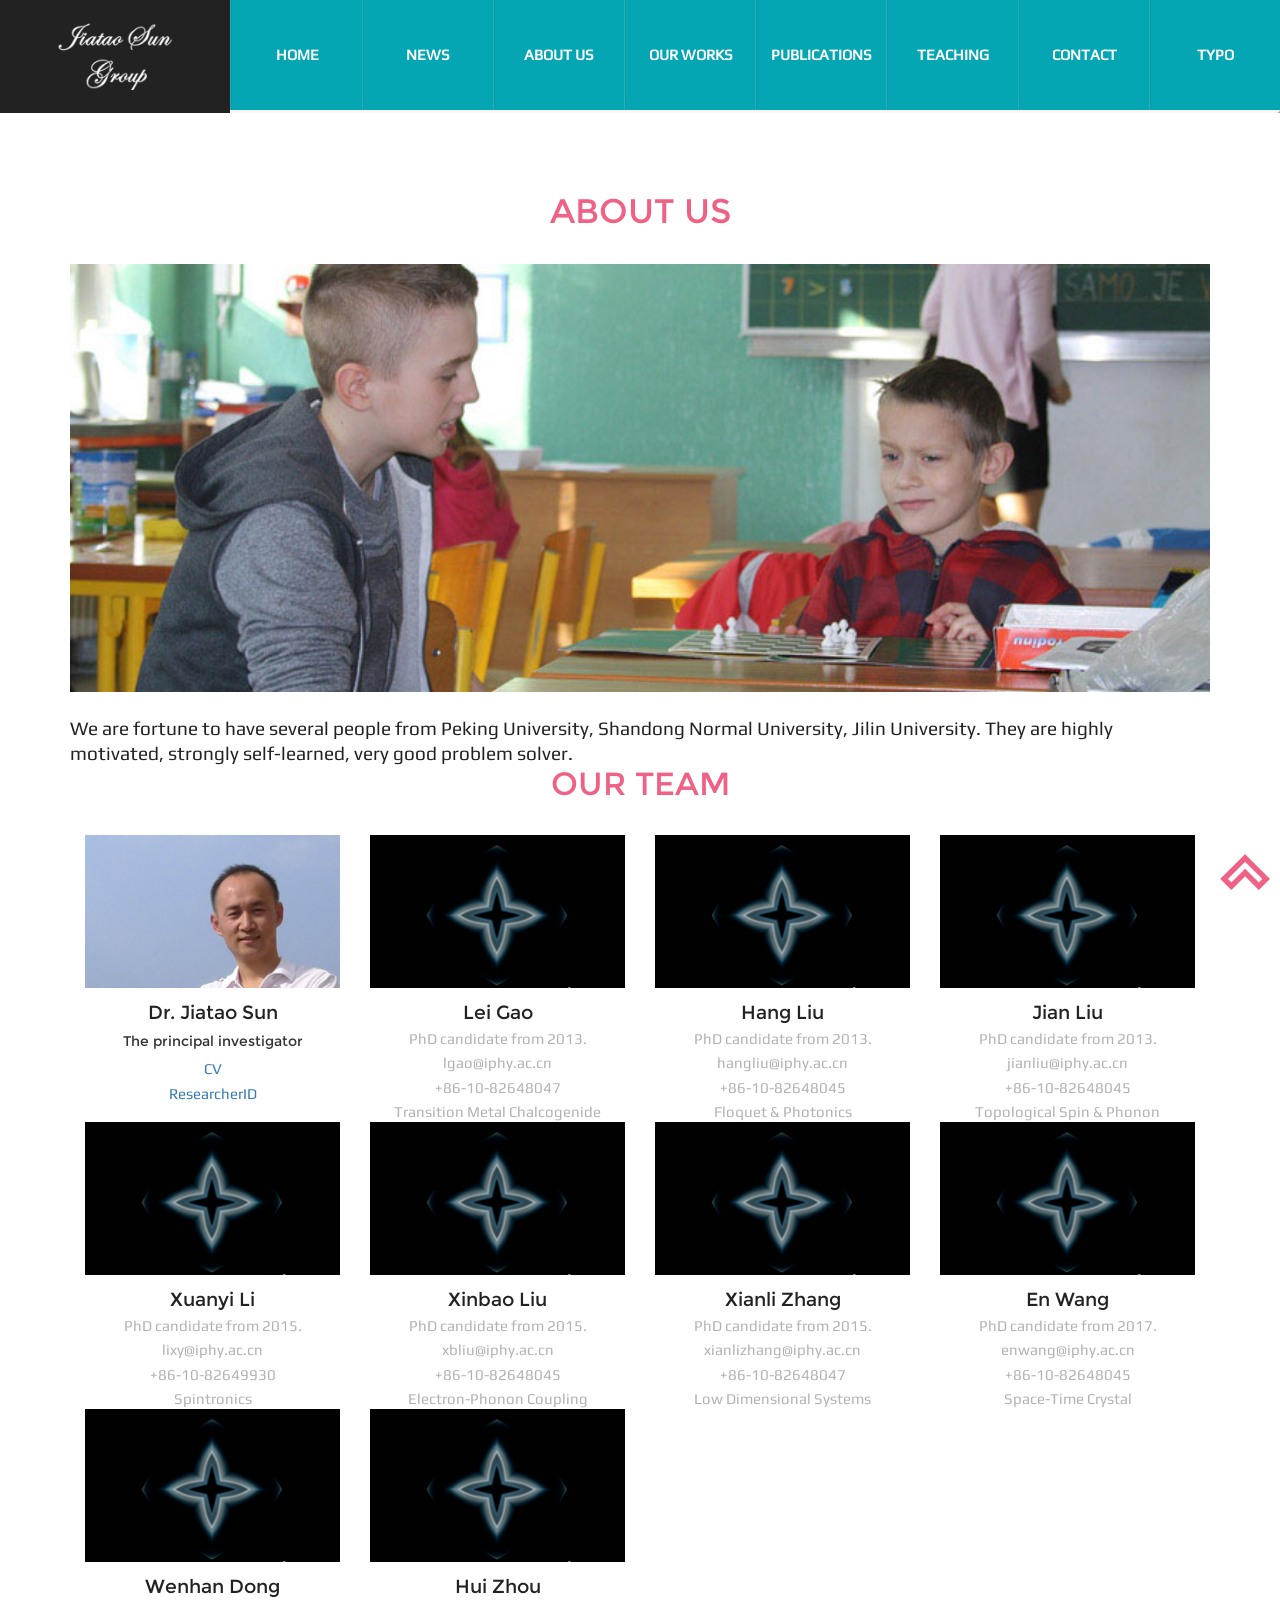
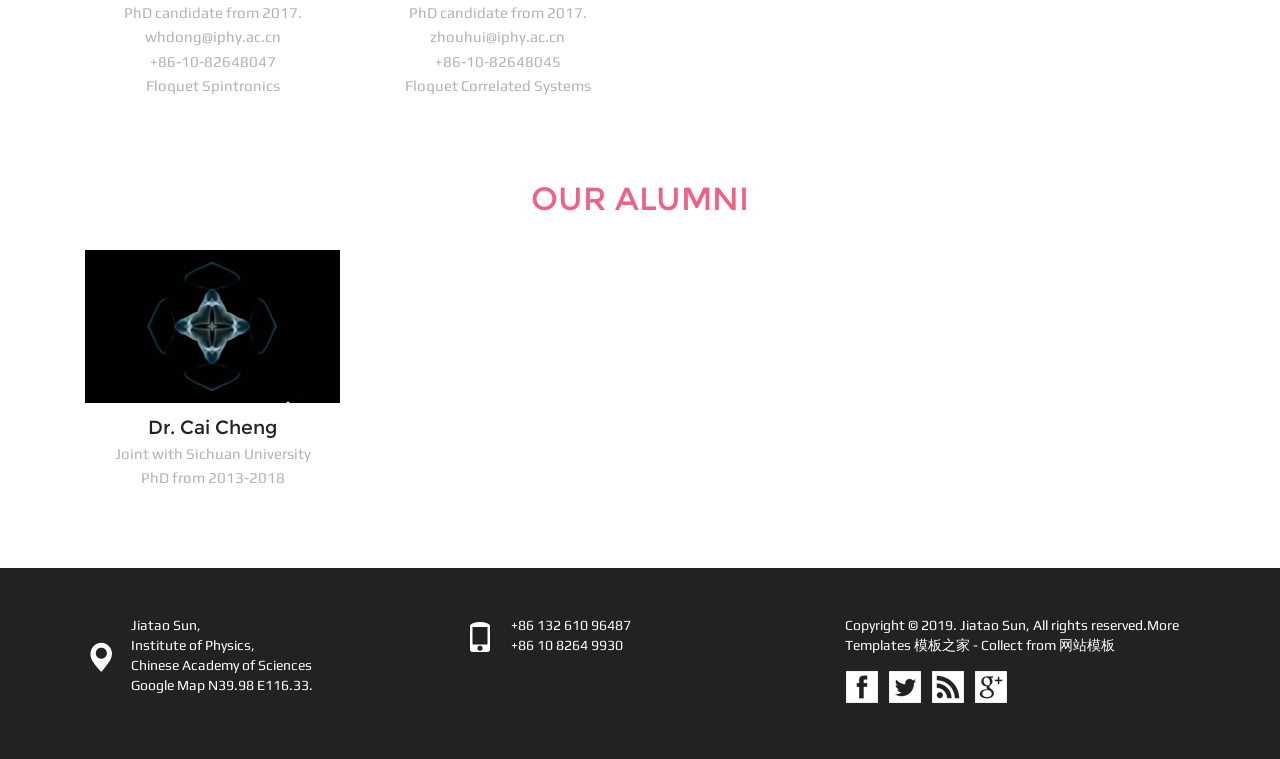
==== commit 05796791: "Add files via upload" ====
--- a/about.html
+++ b/about.html
@@ -1,266 +1,267 @@
-<!DOCTYPE html>
-<html>
-<head>
-<title>About</title>
-<meta name="viewport" content="width=device-width, initial-scale=1">
-<meta http-equiv="Content-Type" content="text/html; charset=utf-8" />
-<meta name="keywords" content="Tutoring Responsive web template, Bootstrap Web Templates, Flat Web Templates, Andriod Compatible web template, 
-Smartphone Compatible web template, free webdesigns for Nokia, Samsung, LG, SonyErricsson, Motorola web design" />
-<script type="application/x-javascript"> addEventListener("load", function() { setTimeout(hideURLbar, 0); }, false); function hideURLbar(){ window.scrollTo(0,1); } </script>
-<link href="css/bootstrap.css" rel='stylesheet' type='text/css' />
-<link href="css/style.css" rel='stylesheet' type='text/css' />
-<script src="js/jquery.min.js"></script>
-<script src="js/bootstrap.js"></script>
-<!---- start-smoth-scrolling---->
-<script type="text/javascript" src="js/move-top.js"></script>
-<script type="text/javascript" src="js/easing.js"></script>
-<script type="text/javascript">
-			jQuery(document).ready(function($) {
-				$(".scroll").click(function(event){		
-					event.preventDefault();
-					$('html,body').animate({scrollTop:$(this.hash).offset().top},1000);
-				});
-			});
-		</script>
-<!--start-smoth-scrolling-->
-</head>
-<body>
-	<!--start-header-->
-	<div class="header" id="home">
-		<nav class="navbar navbar-default">
-			<div class="container-fluid">
-			<!-- Brand and toggle get grouped for better mobile display -->
-			<div class="navbar-header">
-				<button type="button" class="navbar-toggle collapsed" data-toggle="collapse" data-target="#bs-example-navbar-collapse-1" aria-expanded="false">
-				<span class="sr-only">Toggle navigation</span>
-				<span class="icon-bar"></span>
-				<span class="icon-bar"></span>
-				<span class="icon-bar"></span>
-				</button>
-				<a class="navbar-brand" href="index.html"><img src="images/logo-sun.png" alt="" /></a>
-			</div>
-			<!-- Collect the nav links, forms, and other content for toggling -->
-			<div class="collapse navbar-collapse" id="bs-example-navbar-collapse-1">
-				<ul class="nav navbar-nav">
-					<li class="active"><a href="index.html" class="hvr-bounce-to-top">Home <span class="sr-only">(current)</span></a></li>
-					<li><a href="#" class="hvr-bounce-to-top">News</a></li>
-					<li><a href="about.html" class="hvr-bounce-to-top">About us</a></li>
-					<li><a href="research.html" class="hvr-bounce-to-top">Our works</a></li>
-					<li><a href="publication.html" class="hvr-bounce-to-top">Publications</a></li>
-					<li><a href="teaching.html" class="hvr-bounce-to-top">Teaching</a></li>
-					<li><a href="contact.html" class="hvr-bounce-to-top">Contact</a></li>
-					<li><a href="typo.html" class="hvr-bounce-to-top">typo</a></li>
-				</ul>
-				<div class="clearfix"></div>
-			</div><!-- /.navbar-collapse -->
-			</div><!-- /.container-fluid -->
-		</nav>
-	</div>
-	<!--end-header-->
-	<!--start-about-->
-	<div class="about">
-		<div class="container">
-			<div class="about-top heading">
-				<h1>About us</h1>
-			</div>
-			<div class="about-bottom">
-                    <img src="images/abt-3.jpg" alt="">
-<!--/*                <div class="image-hover img-inner-shadow">
-                    <img src="images/abt-3.jpg" alt="">
-                    <div class="layer"></div>
-                    </div>
-*/-->
-				<h4>We are fortune to have several people from Peking University, Shandong Normal University, Jilin University. They are highly motivated, strongly self-learned, very good problem solver.</h4>
-			</div>
-		</div>
-	</div>
-	<!--end-vision-->
-	<!--start-member-->
-	<div class="teacher">
-		<div class="container">
-			<div class="teacher-top">
-				<h3>our team</h3>
-			</div>
-			<div class="teacher-main">
-				<div class="teacher-left">
-					<img src="images/t-0.jpg" alt="" />
-					<h4>Dr. Jiatao Sun</h4>
-					<h5>The principal investigator</h5>
-                    <p><a href="cv-190101.pdf" target="_blank">CV</a></p>
-				</div>
-				<div class="teacher-left">
-					<img src="images/t-2.jpg" alt="" />
-					<h4>Lei Gao</h4>
-					<p>PhD candidate from 2013.</p>
-                    <p>lgao@iphy.ac.cn</p>
-                    <p>+86-10-82648047</p>
-                    <p>Transition Metal Chalcogenide</p>
-				</div>
-				<div class="teacher-left">
-					<img src="images/t-7.png" alt="" />
-					<h4>Hang Liu</h4>
-					<p>PhD candidate from 2013.</p>
-                    <p>hangliu@iphy.ac.cn</p>
-                    <p>+86-10-82648045</p>
-                    <p>Floquet & Photonics</p>
-				</div>
-				<div class="teacher-left">
-					<img src="images/t-7.png" alt="" />
-					<h4>Jian Liu</h4>
-					<p>PhD candidate from 2013.</p>
-                    <p>jianliu@iphy.ac.cn</p>
-                    <p>+86-10-82648045</p>
-                    <p>Topological Spin & Phonon</p>
-				</div>
-				<div class="teacher-left">
-					<img src="images/t-7.png" alt="" />
-					<h4>Xuanyi Li</h4>
-					<p>PhD candidate from 2015.</p>
-                    <p>lixy@iphy.ac.cn</p>
-                    <p>+86-10-82649930</p>
-                    <p>Spintronics</p>
-				</div>
-				<div class="teacher-left">
-					<img src="images/t-7.png" alt="" />
-					<h4>Xinbao Liu</h4>
-					<p>PhD candidate from 2015.</p>
-                    <p>xbliu@iphy.ac.cn</p>
-                    <p>+86-10-82648045</p>
-                    <p>Electron-Phonon Coupling</p>
-				</div>
-				<div class="teacher-left">
-					<img src="images/t-7.png" alt="" />
-					<h4>Xianli Zhang</h4>
-					<p>PhD candidate from 2015.</p>
-                    <p>xianlizhang@iphy.ac.cn</p>
-                    <p>+86-10-82648047</p>
-                    <p>Low Dimensional Systems</p>
-				</div>
-				<div class="teacher-left">
-					<img src="images/t-7.png" alt="" />
-					<h4>En Wang</h4>
-					<p>PhD candidate from 2017.</p>
-                    <p>enwang@iphy.ac.cn</p>
-                    <p>+86-10-82648045</p>
-                    <p>Space-Time Crystal</p>
-				</div>
-				<div class="teacher-left">
-					<img src="images/t-7.png" alt="" />
-					<h4>Wenhan Dong</h4>
-					<p>PhD candidate from 2017.</p>
-                    <p>whdong@iphy.ac.cn</p>
-                    <p>+86-10-82648047</p>
-                    <p>Floquet Spintronics</p>
-				</div>
-				<div class="teacher-left">
-					<img src="images/t-7.png" alt="" />
-					<h4>Hui Zhou</h4>
-					<p>PhD candidate from 2017.</p>
-                    <p>zhouhui@iphy.ac.cn</p>
-                    <p>+86-10-82648045</p>
-                    <p>Floquet Correlated Systems</p>
-                    <p>
-				</div>
-				<div class="clearfix"></div>
-			</div>
-<!--            <hr style=" height:2px;border:none;border-top:2px dotted #185598;" />-->
-		</div>
-	</div>
-	<!--end-member-->
-	<!--start-alumni-->
-	<div class="teacher">
-		<div class="container">
-			<div class="teacher-top">
-				<h3>our alumni</h3>
-			</div>
-			<div class="teacher-main">
-				<div class="teacher-left">
-					<img src="images/t-8.png" alt="" />
-					<h4>Dr. Cai Cheng</h4>
-					<p>Joint with Sichuan University</p>
-                    <p>PhD from 2013-2018</p>
-				</div>
-				<div class="clearfix"></div>
-			</div>
-		</div>
-	</div>
-	<!--end-alumni-->
-
-	<!--start-vision-->
-<!--
-	<div class="vision">
-		<div class="container">
-			<div class="vision-top heading">
-				<h2>VISION STATEMENT</h2>
-			</div>
-			<div class="vision-bottom">
-				<div class="col-md-8 vision-left">
-					<div class="col-md-5 vsn-left">
-						<img src="images/abt-1.jpg" alt="" />
-					</div>
-					<div class="col-md-7 vsn-right">
-						<h4>Praesent nunc egestas eget elementum sed; rutrum eget metus!</h4>
-						<p>Aenean eu enim imperdiet, hendrerit purus congue, semper lectus. Nullam metus urna, efficitur in tristique a, suscipit in eros. Vestibulum tincidunt mattis ante, eu lobortis arcu convallis laoreet. Vivamus vestibulum dolor vel metus finibus aliquet. Donec nibh lorem.</p>
-					</div>
-					<div class="clearfix"></div>
-				</div>
-				<div class="col-md-4 vision-right">
-					<ul>
-						<li><span class="glyphicon glyphicon-share-alt" aria-hidden="true"></span><a href="#">Interdum et malesuada fames ac ante ipsum</a></li>
-						<li><span class="glyphicon glyphicon-share-alt" aria-hidden="true"></span><a href="#">Suspendisse purus justo, fringilla nec</a></li>
-						<li><span class="glyphicon glyphicon-share-alt" aria-hidden="true"></span><a href="#">Aenean eu enim imperdiet, hendrerit purus</a></li>
-						<li><span class="glyphicon glyphicon-share-alt" aria-hidden="true"></span><a href="#">Sed consequat finibus nisi, sed convallis mi</a></li>
-						<li><span class="glyphicon glyphicon-share-alt" aria-hidden="true"></span><a href="#">Maecenas non lectus tristique, vestibulum</a></li>
-						<li><span class="glyphicon glyphicon-share-alt" aria-hidden="true"></span><a href="#">Quisque quis nisl eget velit laoreet auctor</a></li>
-					</ul>
-				</div>
-				<div class="clearfix"></div>
-			</div>
-		</div>
-	</div>
--->
-	<!--end-vision-->
-	<!--start-footer-->
-	<div class="footer">
-		<div class="container">
-			<div class="footer-main">
-				<div class="col-md-4 footer-left">
-					<span class="glyphicon glyphicon-map-marker map-marker" aria-hidden="true"></span>
-					<p>Jiatao Sun, <span>Institute of Physics,</span> <span> Chinese Academy of Sciences </span> Google Map N39.98 E116.33. </p>
-				</div>
-				<div class="col-md-4 footer-left">
-					<span class="glyphicon glyphicon-phone map-marker" aria-hidden="true"></span>
-					<p>+86 132 610 96487 <span>+86 10 8264 9930</span> </p>
-				</div>
-				<div class="col-md-4 footer-left">
-					<p class="footer-class">Copyright &copy; 2019. Jiatao Sun, All rights reserved.More Templates <a href="http://www.cssmoban.com/" target="_blank" title="模板之家">模板之家</a> - Collect from <a href="http://www.cssmoban.com/" title="网站模板" target="_blank">网站模板</a></p>
-					<ul>
-						<li><a href="#"><span class="fb"></span></a></li>
-						<li><a href="#"><span class="twit"></span></a></li>
-						<li><a href="#"><span class="rss"></span></a></li>
-						<li><a href="#"><span class="ggl"></span></a></li>
-					</ul>
-				</div>
-				<div class="clearfix"></div>
-			</div>
-		</div>
-		<script type="text/javascript">
-									$(document).ready(function() {
-										/*
-										var defaults = {
-								  			containerID: 'toTop', // fading element id
-											containerHoverID: 'toTopHover', // fading element hover id
-											scrollSpeed: 1200,
-											easingType: 'linear' 
-								 		};
-										*/
-										
-										$().UItoTop({ easingType: 'easeOutQuart' });
-										
-									});
-								</script>
-		<a href="#home" id="toTop" class="scroll" style="display: block;"> <span id="toTopHover" style="opacity: 1;"> </span></a>
-	</div>
-	<!--end-footer-->
-</body>
+<!DOCTYPE html>
+<html>
+<head>
+<title>About</title>
+<meta name="viewport" content="width=device-width, initial-scale=1">
+<meta http-equiv="Content-Type" content="text/html; charset=utf-8" />
+<meta name="keywords" content="Tutoring Responsive web template, Bootstrap Web Templates, Flat Web Templates, Andriod Compatible web template, 
+Smartphone Compatible web template, free webdesigns for Nokia, Samsung, LG, SonyErricsson, Motorola web design" />
+<script type="application/x-javascript"> addEventListener("load", function() { setTimeout(hideURLbar, 0); }, false); function hideURLbar(){ window.scrollTo(0,1); } </script>
+<link href="css/bootstrap.css" rel='stylesheet' type='text/css' />
+<link href="css/style.css" rel='stylesheet' type='text/css' />
+<script src="js/jquery.min.js"></script>
+<script src="js/bootstrap.js"></script>
+<!---- start-smoth-scrolling---->
+<script type="text/javascript" src="js/move-top.js"></script>
+<script type="text/javascript" src="js/easing.js"></script>
+<script type="text/javascript">
+			jQuery(document).ready(function($) {
+				$(".scroll").click(function(event){		
+					event.preventDefault();
+					$('html,body').animate({scrollTop:$(this.hash).offset().top},1000);
+				});
+			});
+		</script>
+<!--start-smoth-scrolling-->
+</head>
+<body>
+	<!--start-header-->
+	<div class="header" id="home">
+		<nav class="navbar navbar-default">
+			<div class="container-fluid">
+			<!-- Brand and toggle get grouped for better mobile display -->
+			<div class="navbar-header">
+				<button type="button" class="navbar-toggle collapsed" data-toggle="collapse" data-target="#bs-example-navbar-collapse-1" aria-expanded="false">
+				<span class="sr-only">Toggle navigation</span>
+				<span class="icon-bar"></span>
+				<span class="icon-bar"></span>
+				<span class="icon-bar"></span>
+				</button>
+				<a class="navbar-brand" href="index.html"><img src="images/logo-sun.png" alt="" /></a>
+			</div>
+			<!-- Collect the nav links, forms, and other content for toggling -->
+			<div class="collapse navbar-collapse" id="bs-example-navbar-collapse-1">
+				<ul class="nav navbar-nav">
+					<li class="active"><a href="index.html" class="hvr-bounce-to-top">Home <span class="sr-only">(current)</span></a></li>
+					<li><a href="#" class="hvr-bounce-to-top">News</a></li>
+					<li><a href="about.html" class="hvr-bounce-to-top">About us</a></li>
+					<li><a href="research.html" class="hvr-bounce-to-top">Our works</a></li>
+					<li><a href="publication.html" class="hvr-bounce-to-top">Publications</a></li>
+					<li><a href="teaching.html" class="hvr-bounce-to-top">Teaching</a></li>
+					<li><a href="contact.html" class="hvr-bounce-to-top">Contact</a></li>
+					<li><a href="typo.html" class="hvr-bounce-to-top">typo</a></li>
+				</ul>
+				<div class="clearfix"></div>
+			</div><!-- /.navbar-collapse -->
+			</div><!-- /.container-fluid -->
+		</nav>
+	</div>
+	<!--end-header-->
+	<!--start-about-->
+	<div class="about">
+		<div class="container">
+			<div class="about-top heading">
+				<h1>About us</h1>
+			</div>
+			<div class="about-bottom">
+                    <img src="images/abt-3.jpg" alt="">
+<!--/*                <div class="image-hover img-inner-shadow">
+                    <img src="images/abt-3.jpg" alt="">
+                    <div class="layer"></div>
+                    </div>
+*/-->
+				<h4>We are fortune to have several people from Peking University, Shandong Normal University, Jilin University. They are highly motivated, strongly self-learned, very good problem solver.</h4>
+			</div>
+		</div>
+	</div>
+	<!--end-vision-->
+	<!--start-member-->
+	<div class="teacher">
+		<div class="container">
+			<div class="teacher-top">
+				<h3>our team</h3>
+			</div>
+			<div class="teacher-main">
+				<div class="teacher-left">
+					<img src="images/t-0.jpg" alt="" />
+					<h4>Dr. Jiatao Sun</h4>
+					<h5>The principal investigator</h5>
+                    	<p><a href="cv-190101.pdf" target="_blank">CV</a></p>
+                        <p><a href="http://www.researcherid.com/rid/C-5566-2011" target="_blank">ResearcherID</a></p>
+			</div>
+				<div class="teacher-left">
+					<img src="images/t-7.png" alt="" />
+					<h4>Lei Gao</h4>
+					<p>PhD candidate from 2013.</p>
+                    <p>lgao@iphy.ac.cn</p>
+                    <p>+86-10-82648047</p>
+                    <p>Transition Metal Chalcogenide</p>
+				</div>
+				<div class="teacher-left">
+					<img src="images/t-7.png" alt="" />
+					<h4>Hang Liu</h4>
+					<p>PhD candidate from 2013.</p>
+                    <p>hangliu@iphy.ac.cn</p>
+                    <p>+86-10-82648045</p>
+                    <p>Floquet & Photonics</p>
+				</div>
+				<div class="teacher-left">
+					<img src="images/t-7.png" alt="" />
+					<h4>Jian Liu</h4>
+					<p>PhD candidate from 2013.</p>
+                    <p>jianliu@iphy.ac.cn</p>
+                    <p>+86-10-82648045</p>
+                    <p>Topological Spin & Phonon</p>
+				</div>
+				<div class="teacher-left">
+					<img src="images/t-7.png" alt="" />
+					<h4>Xuanyi Li</h4>
+					<p>PhD candidate from 2015.</p>
+                    <p>lixy@iphy.ac.cn</p>
+                    <p>+86-10-82649930</p>
+                    <p>Spintronics</p>
+				</div>
+				<div class="teacher-left">
+					<img src="images/t-7.png" alt="" />
+					<h4>Xinbao Liu</h4>
+					<p>PhD candidate from 2015.</p>
+                    <p>xbliu@iphy.ac.cn</p>
+                    <p>+86-10-82648045</p>
+                    <p>Electron-Phonon Coupling</p>
+				</div>
+				<div class="teacher-left">
+					<img src="images/t-7.png" alt="" />
+					<h4>Xianli Zhang</h4>
+					<p>PhD candidate from 2015.</p>
+                    <p>xianlizhang@iphy.ac.cn</p>
+                    <p>+86-10-82648047</p>
+                    <p>Low Dimensional Systems</p>
+				</div>
+				<div class="teacher-left">
+					<img src="images/t-7.png" alt="" />
+					<h4>En Wang</h4>
+					<p>PhD candidate from 2017.</p>
+                    <p>enwang@iphy.ac.cn</p>
+                    <p>+86-10-82648045</p>
+                    <p>Space-Time Crystal</p>
+				</div>
+				<div class="teacher-left">
+					<img src="images/t-7.png" alt="" />
+					<h4>Wenhan Dong</h4>
+					<p>PhD candidate from 2017.</p>
+                    <p>whdong@iphy.ac.cn</p>
+                    <p>+86-10-82648047</p>
+                    <p>Floquet Spintronics</p>
+				</div>
+				<div class="teacher-left">
+					<img src="images/t-7.png" alt="" />
+					<h4>Hui Zhou</h4>
+					<p>PhD candidate from 2017.</p>
+                    <p>zhouhui@iphy.ac.cn</p>
+                    <p>+86-10-82648045</p>
+                    <p>Floquet Correlated Systems</p>
+                    <p>
+				</div>
+				<div class="clearfix"></div>
+			</div>
+<!--            <hr style=" height:2px;border:none;border-top:2px dotted #185598;" />-->
+		</div>
+	</div>
+	<!--end-member-->
+	<!--start-alumni-->
+	<div class="teacher">
+		<div class="container">
+			<div class="teacher-top">
+				<h3>our alumni</h3>
+			</div>
+			<div class="teacher-main">
+				<div class="teacher-left">
+					<img src="images/t-8.png" alt="" />
+					<h4>Dr. Cai Cheng</h4>
+					<p>Joint with Sichuan University</p>
+                    <p>PhD from 2013-2018</p>
+				</div>
+				<div class="clearfix"></div>
+			</div>
+		</div>
+	</div>
+	<!--end-alumni-->
+
+	<!--start-vision-->
+<!--
+	<div class="vision">
+		<div class="container">
+			<div class="vision-top heading">
+				<h2>VISION STATEMENT</h2>
+			</div>
+			<div class="vision-bottom">
+				<div class="col-md-8 vision-left">
+					<div class="col-md-5 vsn-left">
+						<img src="images/abt-1.jpg" alt="" />
+					</div>
+					<div class="col-md-7 vsn-right">
+						<h4>Praesent nunc egestas eget elementum sed; rutrum eget metus!</h4>
+						<p>Aenean eu enim imperdiet, hendrerit purus congue, semper lectus. Nullam metus urna, efficitur in tristique a, suscipit in eros. Vestibulum tincidunt mattis ante, eu lobortis arcu convallis laoreet. Vivamus vestibulum dolor vel metus finibus aliquet. Donec nibh lorem.</p>
+					</div>
+					<div class="clearfix"></div>
+				</div>
+				<div class="col-md-4 vision-right">
+					<ul>
+						<li><span class="glyphicon glyphicon-share-alt" aria-hidden="true"></span><a href="#">Interdum et malesuada fames ac ante ipsum</a></li>
+						<li><span class="glyphicon glyphicon-share-alt" aria-hidden="true"></span><a href="#">Suspendisse purus justo, fringilla nec</a></li>
+						<li><span class="glyphicon glyphicon-share-alt" aria-hidden="true"></span><a href="#">Aenean eu enim imperdiet, hendrerit purus</a></li>
+						<li><span class="glyphicon glyphicon-share-alt" aria-hidden="true"></span><a href="#">Sed consequat finibus nisi, sed convallis mi</a></li>
+						<li><span class="glyphicon glyphicon-share-alt" aria-hidden="true"></span><a href="#">Maecenas non lectus tristique, vestibulum</a></li>
+						<li><span class="glyphicon glyphicon-share-alt" aria-hidden="true"></span><a href="#">Quisque quis nisl eget velit laoreet auctor</a></li>
+					</ul>
+				</div>
+				<div class="clearfix"></div>
+			</div>
+		</div>
+	</div>
+-->
+	<!--end-vision-->
+	<!--start-footer-->
+	<div class="footer">
+		<div class="container">
+			<div class="footer-main">
+				<div class="col-md-4 footer-left">
+					<span class="glyphicon glyphicon-map-marker map-marker" aria-hidden="true"></span>
+					<p>Jiatao Sun, <span>Institute of Physics,</span> <span> Chinese Academy of Sciences </span> Google Map N39.98 E116.33. </p>
+				</div>
+				<div class="col-md-4 footer-left">
+					<span class="glyphicon glyphicon-phone map-marker" aria-hidden="true"></span>
+					<p>+86 132 610 96487 <span>+86 10 8264 9930</span> </p>
+				</div>
+				<div class="col-md-4 footer-left">
+					<p class="footer-class">Copyright &copy; 2019. Jiatao Sun, All rights reserved.More Templates <a href="http://www.cssmoban.com/" target="_blank" title="模板之家">模板之家</a> - Collect from <a href="http://www.cssmoban.com/" title="网站模板" target="_blank">网站模板</a></p>
+					<ul>
+						<li><a href="#"><span class="fb"></span></a></li>
+						<li><a href="#"><span class="twit"></span></a></li>
+						<li><a href="#"><span class="rss"></span></a></li>
+						<li><a href="#"><span class="ggl"></span></a></li>
+					</ul>
+				</div>
+				<div class="clearfix"></div>
+			</div>
+		</div>
+		<script type="text/javascript">
+									$(document).ready(function() {
+										/*
+										var defaults = {
+								  			containerID: 'toTop', // fading element id
+											containerHoverID: 'toTopHover', // fading element hover id
+											scrollSpeed: 1200,
+											easingType: 'linear' 
+								 		};
+										*/
+										
+										$().UItoTop({ easingType: 'easeOutQuart' });
+										
+									});
+								</script>
+		<a href="#home" id="toTop" class="scroll" style="display: block;"> <span id="toTopHover" style="opacity: 1;"> </span></a>
+	</div>
+	<!--end-footer-->
+</body>
 </html>
